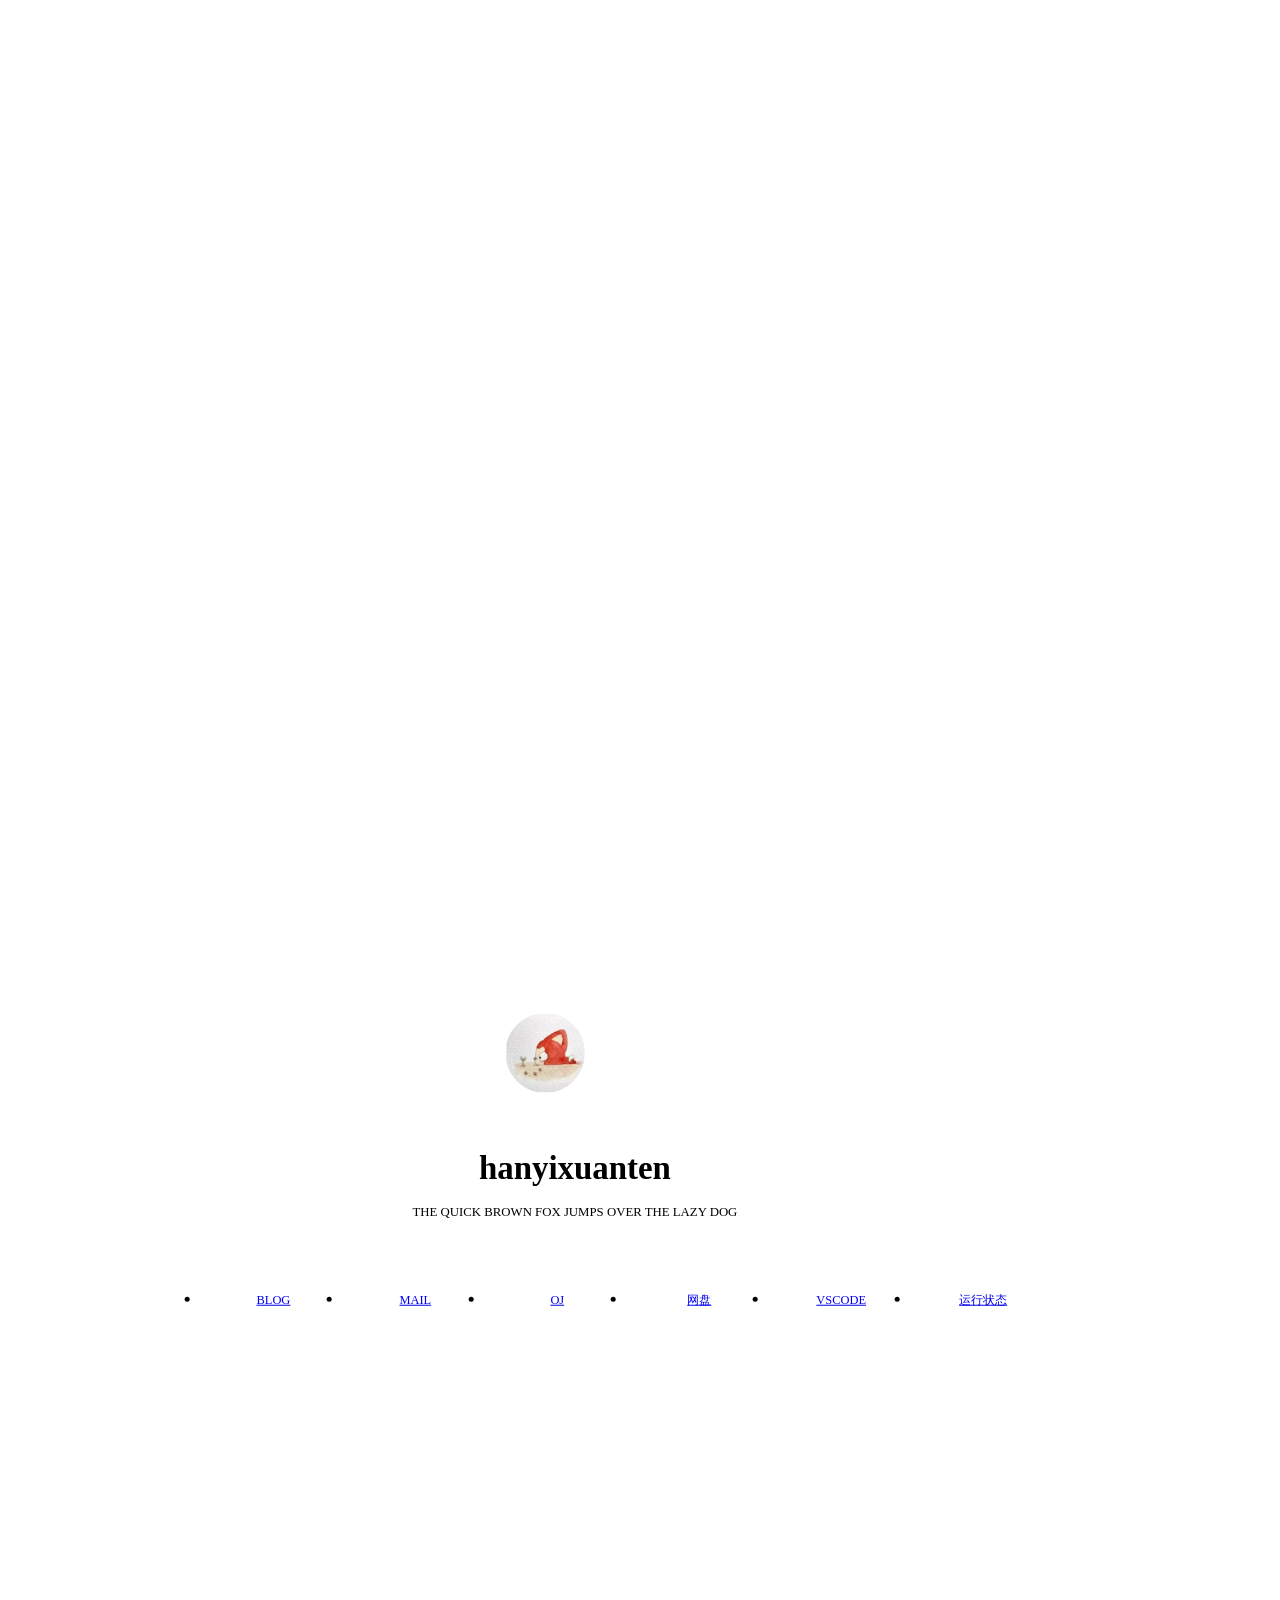
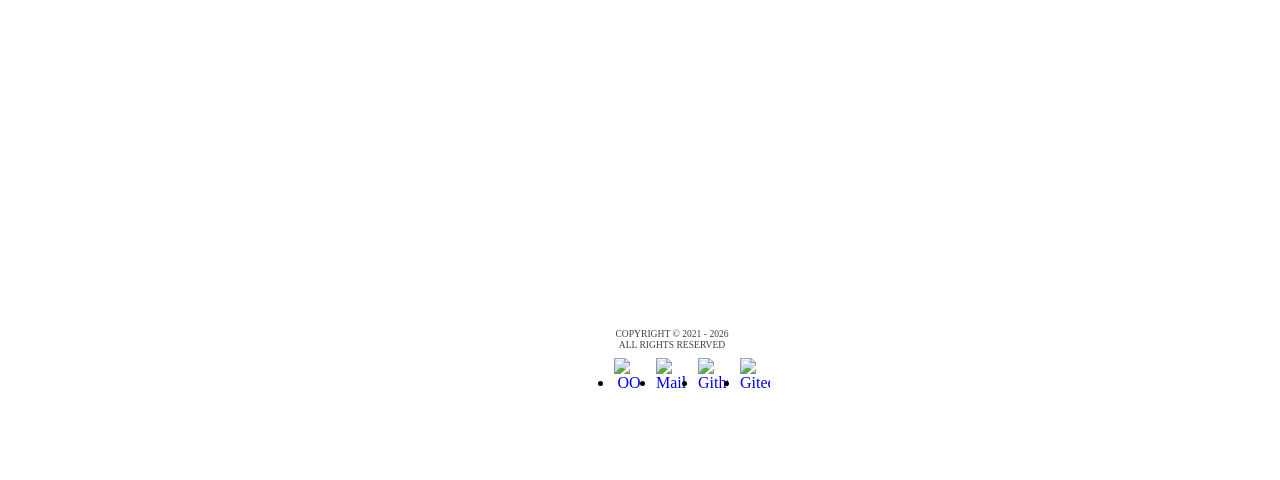
==== index.html @ 20fe2bd5 "add more pages" ====
<!DOCTYPE html>
<html lang="zh-CN">
	<head>
		<meta charset="utf-8" />
		<meta http-equiv="content-language" content="zh-cn" />
		<meta
			name="description"
			content="VbLg |关键词：VbLg, hanyixuanten"
		/>
		<meta
			name="viewport"
			content="width=device-width, initial-scale=1, user-scalable=no"
		/>
		<title>VbLg</title>
		<link rel="icon" href="images/branding/favicon.ico" />
		<link rel="stylesheet" href="styles/base.css" />
		<link rel="stylesheet" href="styles/pages/home.css" />
		<noscript>
			<link rel="stylesheet" href="styles/utilities/noscript.css" />
		</noscript>
	</head>
	<body class="is-preload is-intro">
		<canvas id="sakura" class="sakura-canvas" aria-hidden="true"></canvas>

		<div class="page-shell">
			<header class="hero" aria-labelledby="site-title">
				<div class="hero__section hero__avatar-section">
					<div class="hero__avatar-frame">
						<img
							src="images/branding/avatar.png"
							alt="个人引导页头像"
							title="个人引导页"
							class="hero__avatar"
							width="88"
							height="88"
							decoding="async"
						/>
					</div>
				</div>

				<div class="hero__section hero__content">
					<div class="hero__content-inner">
						<h1 id="site-title" class="hero__title">hanyixuanten</h1>
						<p class="hero__tagline">The&nbsp;quick&nbsp;brown&nbsp;fox&nbsp;jumps&nbsp;over&nbsp;the&nbsp;lazy&nbsp;dog</p>
					</div>
				</div>

				<nav class="hero__section hero__nav" aria-label="站点导航">
					<ul class="nav-list">
						<li class="nav-list__item">
							<a
								class="nav-list__link"
								target="_blank"
								rel="noopener noreferrer"
								href="https://blog.vblg.top"
								>Blog</a
							>
						</li>
						<li class="nav-list__item">
							<a
								class="nav-list__link"
								target="_blank"
								rel="noopener noreferrer"
								href="https://mail.vblg.top"
								>Mail</a
							>
						</li>
						<li class="nav-list__item">
							<a
								class="nav-list__link"
								target="_blank"
								rel="noopener noreferrer"
								href="https://oj.vblg.top"
								>OJ</a
							>
						</li>
						<li class="nav-list__item">
							<a
								class="nav-list__link"
								target="_blank"
								rel="noopener noreferrer"
								href="https://disk.vblg.top"
								>网盘</a
							>
						</li>
						<!-- <li class="nav-list__item">
							<a
								class="nav-list__link"
								target="_blank"
								rel="noopener noreferrer"
								href="https://git.vblg.top"
								>Git</a
							>
						</li> -->
						<li class="nav-list__item">
							<a
								class="nav-list__link"
								target="_blank"
								rel="noopener noreferrer"
								href="https://code.vblg.top"
								>VScode</a
							>
						</li>
						<li class="nav-list__item">
							<a
								class="nav-list__link"
								target="_blank"
								rel="noopener noreferrer"
								href="https://status.vblg.top"
								>运行状态</a
							>
						</li>
					</ul>
				</nav>
			</header>

			<main class="page-content" id="content">
				<!-- TODO: 这里的文案与卡片都是占位内容，按需替换即可。 -->
				<!-- 每个带 data-page 的 section 独占一屏，滚动时会停靠到它的顶部；想加新页面就再加一个同结构的 section。 -->
				<section class="content-section" aria-labelledby="about-title" data-page>
					<h2 class="content-section__title" id="about-title">关于</h2>
					<p class="content-section__text">
						欢迎来到 VbLg。这里是我自己维护的一小块地方：博客、邮箱、判题、网盘、Git、云端编辑器和运行状态都跑在自己的服务器上，
						上面的入口可以直接过去。
					</p>
					<p class="content-section__text">
						喜欢折腾系统与网络，也写一点前端。如果站点出了什么问题，欢迎从下面的联系方式找我。
					</p>

					<ul class="link-grid">
						<li class="link-grid__item">
							<a
								class="link-grid__link"
								target="_blank"
								rel="noopener noreferrer"
								href="https://blog.vblg.top"
							>
								<span class="link-grid__name">Blog</span>
								<span class="link-grid__desc">技术笔记与随笔</span>
							</a>
						</li>
						<li class="link-grid__item">
							<a
								class="link-grid__link"
								target="_blank"
								rel="noopener noreferrer"
								href="https://mail.vblg.top"
							>
								<span class="link-grid__name">Mail</span>
								<span class="link-grid__desc">自有域名邮箱</span>
							</a>
						</li>
						<li class="link-grid__item">
							<a
								class="link-grid__link"
								target="_blank"
								rel="noopener noreferrer"
								href="https://oj.vblg.top"
							>
								<span class="link-grid__name">OJ</span>
								<span class="link-grid__desc">在线判题系统</span>
							</a>
						</li>
						<li class="link-grid__item">
							<a
								class="link-grid__link"
								target="_blank"
								rel="noopener noreferrer"
								href="https://disk.vblg.top"
							>
								<span class="link-grid__name">网盘</span>
								<span class="link-grid__desc">私有文件存储</span>
							</a>
						</li>
						<!-- <li class="link-grid__item">
							<a
								class="link-grid__link"
								target="_blank"
								rel="noopener noreferrer"
								href="https://git.vblg.top"
							>
								<span class="link-grid__name">Git</span>
								<span class="link-grid__desc">代码仓库</span>
							</a>
						</li> -->
						<li class="link-grid__item">
							<a
								class="link-grid__link"
								target="_blank"
								rel="noopener noreferrer"
								href="https://code.vblg.top"
							>
								<span class="link-grid__name">VScode</span>
								<span class="link-grid__desc">Vscode-server</span>
							</a>
						</li>
						<li class="link-grid__item">
							<a
								class="link-grid__link"
								target="_blank"
								rel="noopener noreferrer"
								href="https://status.vblg.top"
							>
								<span class="link-grid__name">运行状态</span>
								<span class="link-grid__desc">服务可用性监控</span>
							</a>
						</li>
					</ul>
				</section>

				<section class="content-section" aria-labelledby="contact-title" data-page>
					<h2 class="content-section__title" id="contact-title">联系</h2>
					<p class="content-section__text">
						<!-- TODO: 占位文案，按需替换。 -->
						想交流或者反馈问题，可以通过页脚的社交链接找到我；邮件通常回复得最快。
					</p>
				</section>

				<section class="content-section" aria-labelledby="projects-title" data-page>
					<h2 class="content-section__title" id="projects-title">项目</h2>
					<ul class="link-grid">
						<li class="link-grid__item">
							<a
								class="link-grid__link"
								target="_blank"
								rel="noopener noreferrer"
								href="https://github.com/hanyixuanten"
							>
								<span class="link-grid__name">HomePage</span>
								<span class="link-grid__desc">本站源码</span>
							</a>
						</li>
						<!-- TODO: 占位卡片，按需增删。 -->
					</ul>
				</section>
			</main>

			<footer class="site-footer">
				<p class="site-footer__text">
					Copyright&nbsp;&copy;&nbsp;2021 -
					<span data-current-year>2026</span><br />
					All&nbsp;Rights&nbsp;Reserved
				</p>

				<ul class="site-footer__social-list" aria-label="联系方式">
					<li class="site-footer__social-item">
						<a
							class="site-footer__social-link"
							target="_blank"
							rel="noopener noreferrer"
							href="http://wpa.qq.com/msgrd?v=3&amp;uin=1823773407&amp;site=qq&amp;menu=yes"
							aria-label="QQ"
						>
							<img
								src="images/social/qq.svg"
								alt="QQ"
								width="30"
								height="30"
								decoding="async"
							/>
						</a>
					</li>
					<li class="site-footer__social-item">
						<a
							class="site-footer__social-link"
							target="_blank"
							rel="noopener noreferrer"
							href="mailto:admin@vblg.top"
							aria-label="Mail"
						>
							<img
								src="images/social/mail.svg"
								alt="Mail"
								width="30"
								height="30"
								decoding="async"
							/>
						</a>
					</li>
					<li class="site-footer__social-item">
						<a
							class="site-footer__social-link"
							target="_blank"
							rel="noopener noreferrer"
							href="https://github.com/hanyixuanten"
							aria-label="Github"
						>
							<img
								src="images/social/github.svg"
								alt="Github"
								width="30"
								height="30"
								decoding="async"
							/>
						</a>
					</li>
					<li class="site-footer__social-item">
						<a
							class="site-footer__social-link"
							target="_blank"
							rel="noopener noreferrer"
							href="https://gitee.com/hanyixuanten"
							aria-label="Gitee"
						>
							<img
								src="images/social/gitee.svg"
								alt="Gitee"
								width="30"
								height="30"
								decoding="async"
							/>
						</a>
					</li>
				</ul>
			</footer>
		</div>

		<script src="scripts/effects/sakura/config.js"></script>
		<script src="scripts/effects/sakura/math.js"></script>
		<script src="scripts/effects/sakura/shaders.js"></script>
		<script src="scripts/effects/sakura/gl-utils.js"></script>
		<script src="scripts/effects/sakura/renderer.js"></script>
		<script src="scripts/app/bootstrap.js"></script>
		<script src="scripts/app/hero-fold.js"></script>
		<script src="scripts/app/page-snap.js"></script>
	</body>
</html>
---- styles/pages/home.css ----
/*
首页布局样式。
只负责首屏结构、滚动折叠（--fold）、内容区与响应式布局。

--fold 由 scripts/app/hero-fold.js 写入：
0 表示展开的首屏，1 表示折叠后固定在顶部的透明页眉。
所有折叠相关的数值都用 calc() 表达，因此滚动时就地插值，不需要额外的过渡。
*/

:root {
	--avatar-folded-size: 2.25rem;
	--avatar-size: 5.5rem;
	--content-padding-block: 3rem;
	--content-padding-inline: 2rem;
	--fold: 0;
	--fold-gap: 0.75rem;
	--fold-inset: 0.5rem;
	--fold-scrim: 0; /* 内容滑到页眉下方后才淡入的背景遮罩，由脚本写入 */
	--header-height: 7rem; /* 占位值，hero-fold.js 会写入实测高度 */
	--nav-link-folded-font: 0.65rem;
	--nav-link-folded-height: 2rem;
	--title-folded-size: 1rem;
	--title-size: 2.25rem;
}

.sakura-canvas {
	display: block;
	height: 100vh;
	inset: 0;
	pointer-events: none;
	position: fixed;
	width: 100vw;
	z-index: 2;
}

/*
内容区与页脚。
顶部留出一整屏，因为 .hero 是 fixed 定位、不占文档流，
折叠完成后内容正好在页眉下方接上（见 hero-fold.js 的滚动区间计算）。
*/
.page-shell {
	align-items: center;
	display: flex;
	flex-direction: column;
	min-height: 100vh;
	padding: 100vh 2rem 4rem;
	position: relative;
	width: 100%;
	z-index: 3;
}

/*
一页一顿由 CSS scroll-snap 完成（根滚动容器）：
- proximity 而非 mandatory，避免折叠过渡区间被强制吸附卡住；
- 各 data-page section 上另有 snap-align: start / snap-stop: always。
折叠过渡期间（--fold 在 0 和 1 之间）由 page-snap.js 临时关掉，动画结束后再恢复。
*/
html {
	scroll-snap-type: y proximity;
}

html.is-snap-off {
	scroll-snap-type: none;
}

/*
首屏。
展开时占满一屏并垂直居中；折叠时高度收缩到 --header-height（实测值），
于是同一套 flex 布局会自然收敛到顶部，成为透明页眉。
注意：不要给 height/margin 之类加过渡，否则会拖慢滚动跟随。
*/
.hero {
	align-items: center;
	display: flex;
	flex-direction: column;
	height: calc(100vh + (var(--header-height) - 100vh) * var(--fold));
	justify-content: center;
	left: 0;
	max-width: 100%;
	pointer-events: none;
	position: fixed;
	text-align: center;
	top: 0;
	transition: filter var(--duration-section) ease-in-out;
	width: 100%;
	z-index: 4;
}

/*
透明页眉滚动到内容上方时补一层很浅的渐隐，避免两层文字完全叠在一起。
--fold-scrim 只在内容真的滑到页眉下面时才大于 0。
*/
.hero::before {
	background: linear-gradient(
		to bottom,
		color-mix(in srgb, var(--color-background) 65%, transparent) 0%,
		color-mix(in srgb, var(--color-background) 35%, transparent) 60%,
		transparent 100%
	);
	content: "";
	height: calc(var(--header-height) * 1.3);
	left: 0;
	opacity: var(--fold-scrim, 0);
	pointer-events: none;
	position: absolute;
	right: 0;
	top: 0;
	z-index: -1;
}

.hero__section {
	margin-top: calc(var(--space-section) * (1 - var(--fold)));
	pointer-events: auto;
	position: relative;
	transition: opacity var(--duration-section) ease-in-out;
}

.hero__section::before {
	background: var(--color-border);
	content: "";
	display: block;
	height: calc((var(--space-section) + 1px) * (1 - var(--fold)));
	left: calc(50% - 1px);
	opacity: calc(1 - var(--fold));
	position: absolute;
	top: calc(var(--space-section) * var(--fold) - var(--space-section) - 1px);
	width: 1px;
}

.hero__section:first-child {
	margin-top: 0;
}

.hero__section:first-child::before {
	display: none;
}

/*
折叠态的横向排布。
--fold-x-* / --fold-y-* 是 hero-fold.js 实测出的「折叠完成后需要平移多少像素」，
乘上 --fold 后就能跟着滚动进度插值，从而让三块内容并成一行。
*/
.hero__avatar-section {
	transform: translate3d(calc(var(--fold-x-avatar, 0px) * var(--fold)), 0, 0);
}

.hero__avatar-frame {
	border: solid calc(2px - 1px * var(--fold)) var(--color-border);
	border-radius: 100%;
	height: calc(var(--avatar-size) + (var(--avatar-folded-size) - var(--avatar-size)) * var(--fold));
	overflow: hidden;
	width: calc(var(--avatar-size) + (var(--avatar-folded-size) - var(--avatar-size)) * var(--fold));
}

.hero__avatar {
	height: 100%;
	object-fit: cover;
	width: 100%;
}

.hero__content {
	border-bottom: solid 1px var(--color-border);
	border-top: solid 1px var(--color-border);
	border-color: color-mix(in srgb, var(--color-border) calc((1 - var(--fold)) * 100%), transparent);
	max-width: 100%;
	/* 折叠后这块只剩标题，但盒子仍可能比标题宽，别让它挡住导航的点击 */
	pointer-events: none;
	transform: translate3d(
			calc(var(--fold-x-content, 0px) * var(--fold)),
			calc(var(--fold-y-content, 0px) * var(--fold)),
			0
		);
}

/* 展开动画就是这里的 max-height/padding/opacity，滚动折叠时按 --fold 反向收回 */
.hero__content-inner {
	max-height: calc(var(--content-keep, 3rem) * var(--fold) + 40rem * (1 - var(--fold)));
	overflow: hidden;
	padding: calc(var(--content-padding-block) * (1 - var(--fold)))
		calc(var(--content-padding-inline) * (1 - var(--fold)));
}

/* 只有加载时的展开动画需要过渡，之后立即交还给 --fold，避免滚动时拖尾 */
body.is-intro .hero__content-inner {
	transition:
		max-height var(--duration-intro) ease,
		padding var(--duration-intro) ease,
		opacity var(--duration-section) ease-in-out;
	transition-delay: 0.25s;
}

.hero__title {
	font-size: calc(var(--title-size) + (var(--title-folded-size) - var(--title-size)) * var(--fold));
	letter-spacing: calc(
		var(--font-letter-spacing-title) + (0.15rem - var(--font-letter-spacing-title)) * var(--fold)
	);
	margin-bottom: calc(0.5rem * (1 - var(--fold)));
}

.hero__tagline {
	font-size: 0.8rem;
	letter-spacing: var(--font-letter-spacing);
	line-height: 2;
	margin-bottom: 0;
	opacity: clamp(0, calc((0.45 - var(--fold)) / 0.45), 1);
	text-transform: uppercase;
}

.hero__nav {
	transform: translate3d(
			calc(var(--fold-x-nav, 0px) * var(--fold)),
			calc(var(--fold-y-nav, 0px) * var(--fold)),
			0
		);
}

.nav-list {
	border: solid 1px var(--color-border);
	border-radius: var(--radius-base);
	display: flex;
	margin-bottom: 0;
	max-width: 100%;
	padding-left: 0;
}

.nav-list__item {
	border-left: solid 1px var(--color-border);
	padding-left: 0;
}

.nav-list__item:first-child {
	border-left: 0;
}

.nav-list__link {
	border: 0;
	display: block;
	font-size: calc(0.8rem + (var(--nav-link-folded-font) - 0.8rem) * var(--fold));
	height: calc(2.75rem + (var(--nav-link-folded-height) - 2.75rem) * var(--fold));
	letter-spacing: var(--font-letter-spacing);
	line-height: calc(2.75rem + (var(--nav-link-folded-height) - 2.75rem) * var(--fold));
	min-width: calc(7.5rem * (1 - var(--fold)));
	padding: 0 calc(1.25rem * (1 - var(--fold)) + 0.7rem * var(--fold)) 0
		calc(1.45rem * (1 - var(--fold)) + 0.9rem * var(--fold));
	text-transform: uppercase;
}

.nav-list__link:hover {
	background-color: var(--color-border-hover);
}

.nav-list__link:active {
	background-color: var(--color-border-active);
}

/* 内容区：折叠过程中先淡出/下沉，等页眉收好后再升上来 */
.page-content {
	max-width: 44rem;
	opacity: clamp(0, calc((var(--fold) - 0.4) / 0.6), 1);
	transform: translateY(calc(2rem * (1 - var(--fold))));
	width: 100%;
}

.content-section {
	padding: 2.5rem 0;
}

/*
分页 section：每个 data-page 独占一屏，滚动停靠交给 CSS scroll-snap（见 page-shell）。
用 min-height 而不是 height，内容超出视口时仍然可以正常往下排。
*/
.content-section[data-page] {
	display: flex;
	flex-direction: column;
	justify-content: center;
	min-height: calc(100vh - var(--header-height));
	scroll-snap-align: start;
	scroll-snap-stop: always;
}

.content-section:first-child {
	border-top: 0;
	padding-top: 0;
}

.content-section__title {
	font-size: 0.8rem;
	letter-spacing: var(--font-letter-spacing);
	margin-bottom: 1rem;
}

.content-section__text {
	font-size: 0.9rem;
	line-height: 2;
	margin-bottom: 1rem;
	opacity: 0.85;
}

.content-section__text:last-child {
	margin-bottom: 0;
}

.link-grid {
	display: grid;
	gap: 0.75rem;
	grid-template-columns: repeat(auto-fit, minmax(10rem, 1fr));
}

.link-grid__link {
	border: solid 1px var(--color-border);
	border-radius: var(--radius-base);
	display: block;
	padding: 0.9rem 1rem;
	text-align: left;
}

.link-grid__link:hover {
	background-color: var(--color-border-hover);
}

.link-grid__link:active {
	background-color: var(--color-border-active);
}

.link-grid__name {
	display: block;
	font-size: 0.8rem;
	letter-spacing: var(--font-letter-spacing);
	text-transform: uppercase;
}

.link-grid__desc {
	display: block;
	font-size: 0.7rem;
	letter-spacing: 0.05rem;
	opacity: 0.7;
}

.site-footer {
	margin-top: 4rem;
	max-width: 100%;
	text-align: center;
	transition:
		transform var(--duration-section) ease-in-out,
		filter var(--duration-section) ease-in-out,
		opacity var(--duration-section) ease-in-out;
	width: 100%;
}

.site-footer__text {
	font-size: 0.6rem;
	letter-spacing: var(--font-letter-spacing);
	margin-bottom: 0;
	opacity: 0.75;
	text-transform: uppercase;
}

.site-footer__social-list {
	align-items: center;
	display: inline-flex;
	gap: 0.75rem;
	margin-top: 0.5rem;
}

.site-footer__social-link {
	align-items: center;
	display: inline-flex;
	justify-content: center;
}

.site-footer__social-link img {
	display: block;
	height: 1.875rem;
	width: 1.875rem;
}

/* 测量折叠态几何信息时关闭一切过渡，保证一帧内读到最终值 */
body.is-measuring *,
body.is-measuring *::before,
body.is-measuring *::after {
	animation: none !important;
	transition: none !important;
}

body.is-preload .hero {
	filter: blur(0.125rem);
}

body.is-preload .hero__section {
	opacity: 0;
}

body.is-preload .hero__content-inner {
	max-height: 0;
	opacity: 0;
	padding-bottom: 0;
	padding-top: 0;
}

body.is-preload .site-footer {
	opacity: 0;
}

@media screen and (max-width: 980px) {
	.hero__tagline br {
		display: none;
	}
}

@media screen and (max-width: 736px) {
	:root {
		--avatar-folded-size: 2rem;
		--avatar-size: 4.75rem;
		--content-padding-block: 2.5rem;
		--content-padding-inline: 1rem;
		--fold-gap: 0.6rem;
		--fold-inset: 0.4rem;
		--nav-link-folded-height: 1.75rem;
		--title-folded-size: 0.9rem;
		--title-size: 1.75rem;
	}

	.page-shell {
		padding: 100vh 1rem 2rem;
	}

	.hero__section {
		margin-top: calc(2rem * (1 - var(--fold)));
	}

	.hero__section::before {
		height: calc((2rem + 1px) * (1 - var(--fold)));
		top: calc(2rem * var(--fold) - 2rem - 1px);
	}

	/* 窄屏放不下一整行按钮，折叠后把导航彻底收起（含键盘焦点） */
	.hero__nav {
		max-height: calc(20rem * (1 - var(--fold)));
		opacity: calc(1 - var(--fold));
		overflow: hidden;
	}

	body.is-folded .hero__nav {
		visibility: hidden;
	}

	.hero__tagline {
		line-height: 1.875;
	}
}

@media screen and (max-width: 480px) {
	:root {
		--content-padding-inline: 0;
	}

	.page-shell {
		padding: 100vh 1rem 1.5rem;
	}

	.nav-list {
		flex-direction: column;
		min-width: 10rem;
	}

	.nav-list__item {
		border-left: 0;
		border-top: solid 1px var(--color-border);
	}

	.nav-list__item:first-child {
		border-top: 0;
	}

	.nav-list__link {
		height: 3rem;
		line-height: 3rem;
		min-width: 0;
		width: 100%;
	}
}
---- styles/utilities/noscript.css ----
/*
无脚本兜底样式。
只负责解除预加载态，保证页面在禁用脚本时仍可直接显示。
*/

body.is-preload .hero {
	filter: none;
}

.sakura-canvas {
	display: none;
}

body.is-preload .hero__section {
	opacity: 1;
}

body.is-preload .hero__content-inner {
	max-height: none;
	opacity: 1;
	padding: 3rem 2rem;
}

/* 折叠进度由脚本写入，禁用脚本时要保证内容区照常显示 */
.page-content {
	opacity: 1;
	transform: none;
}

body.is-preload .site-footer {
	opacity: 1;
}
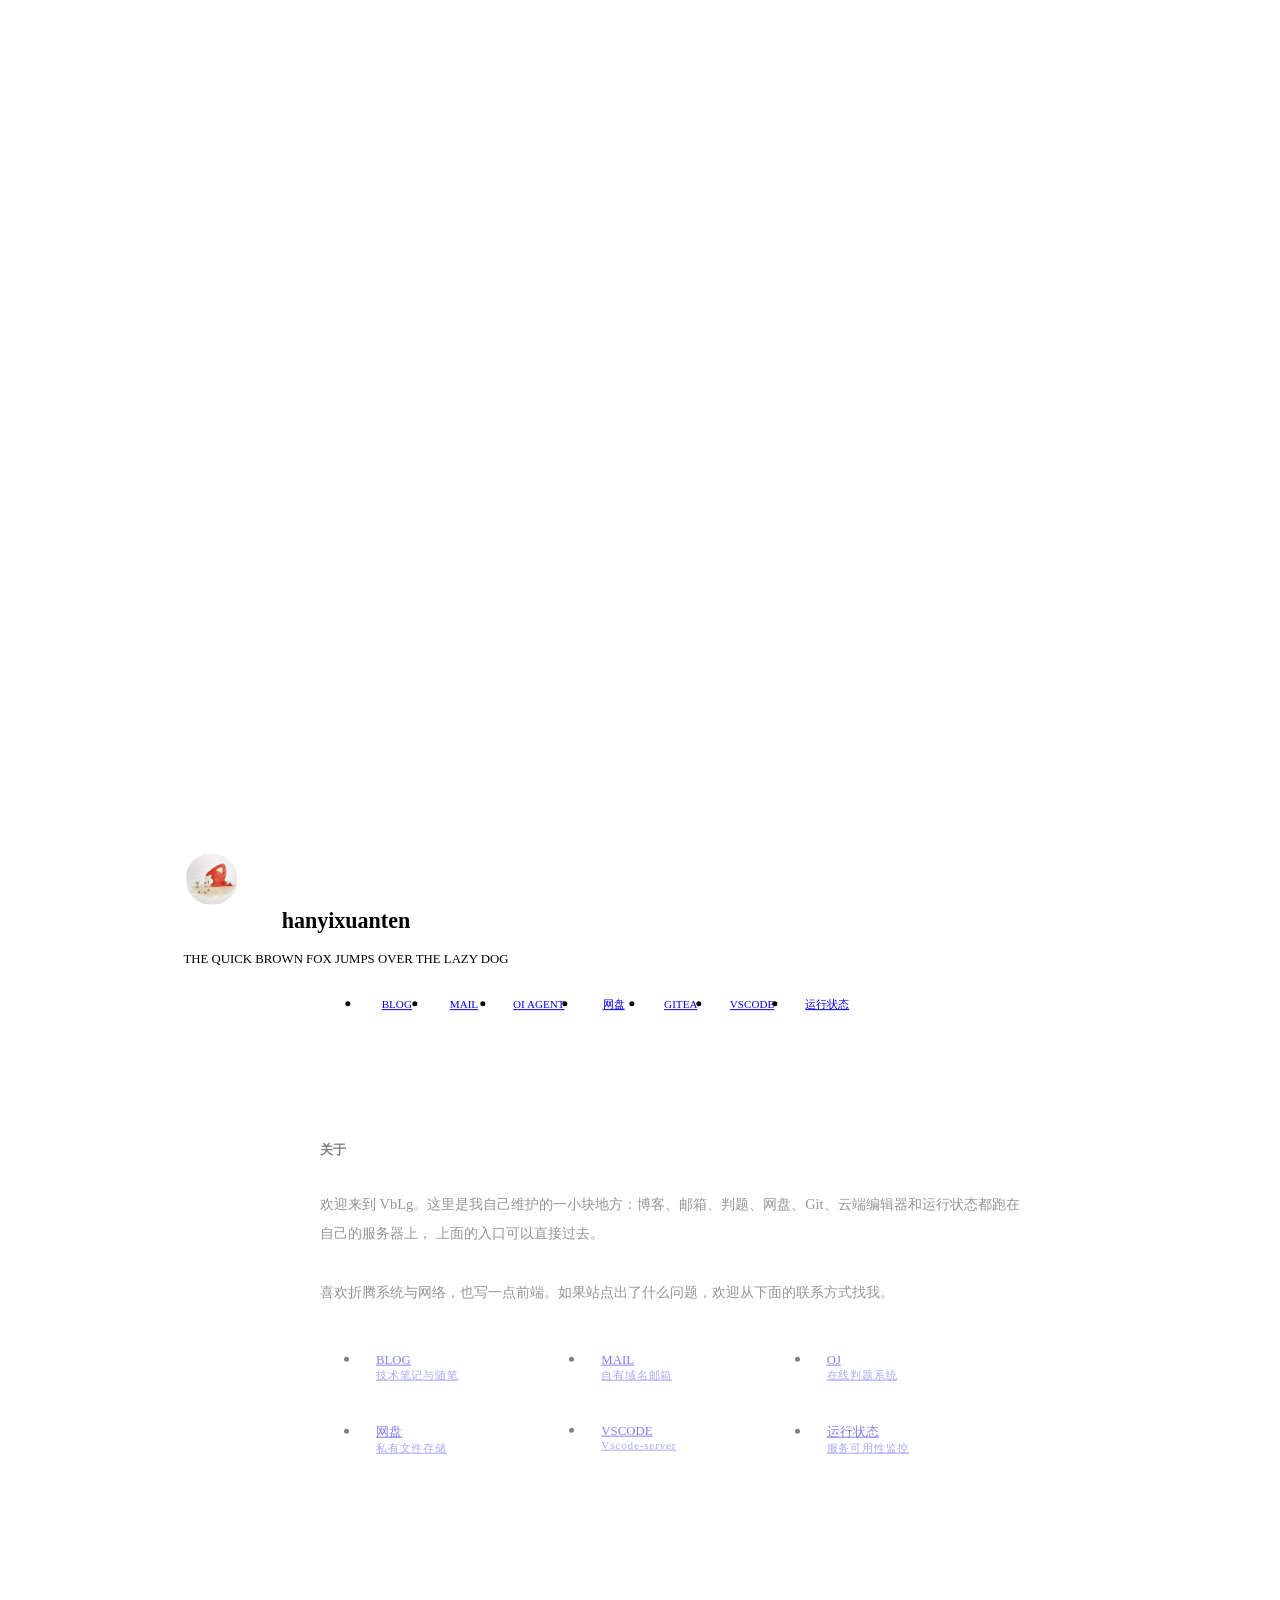
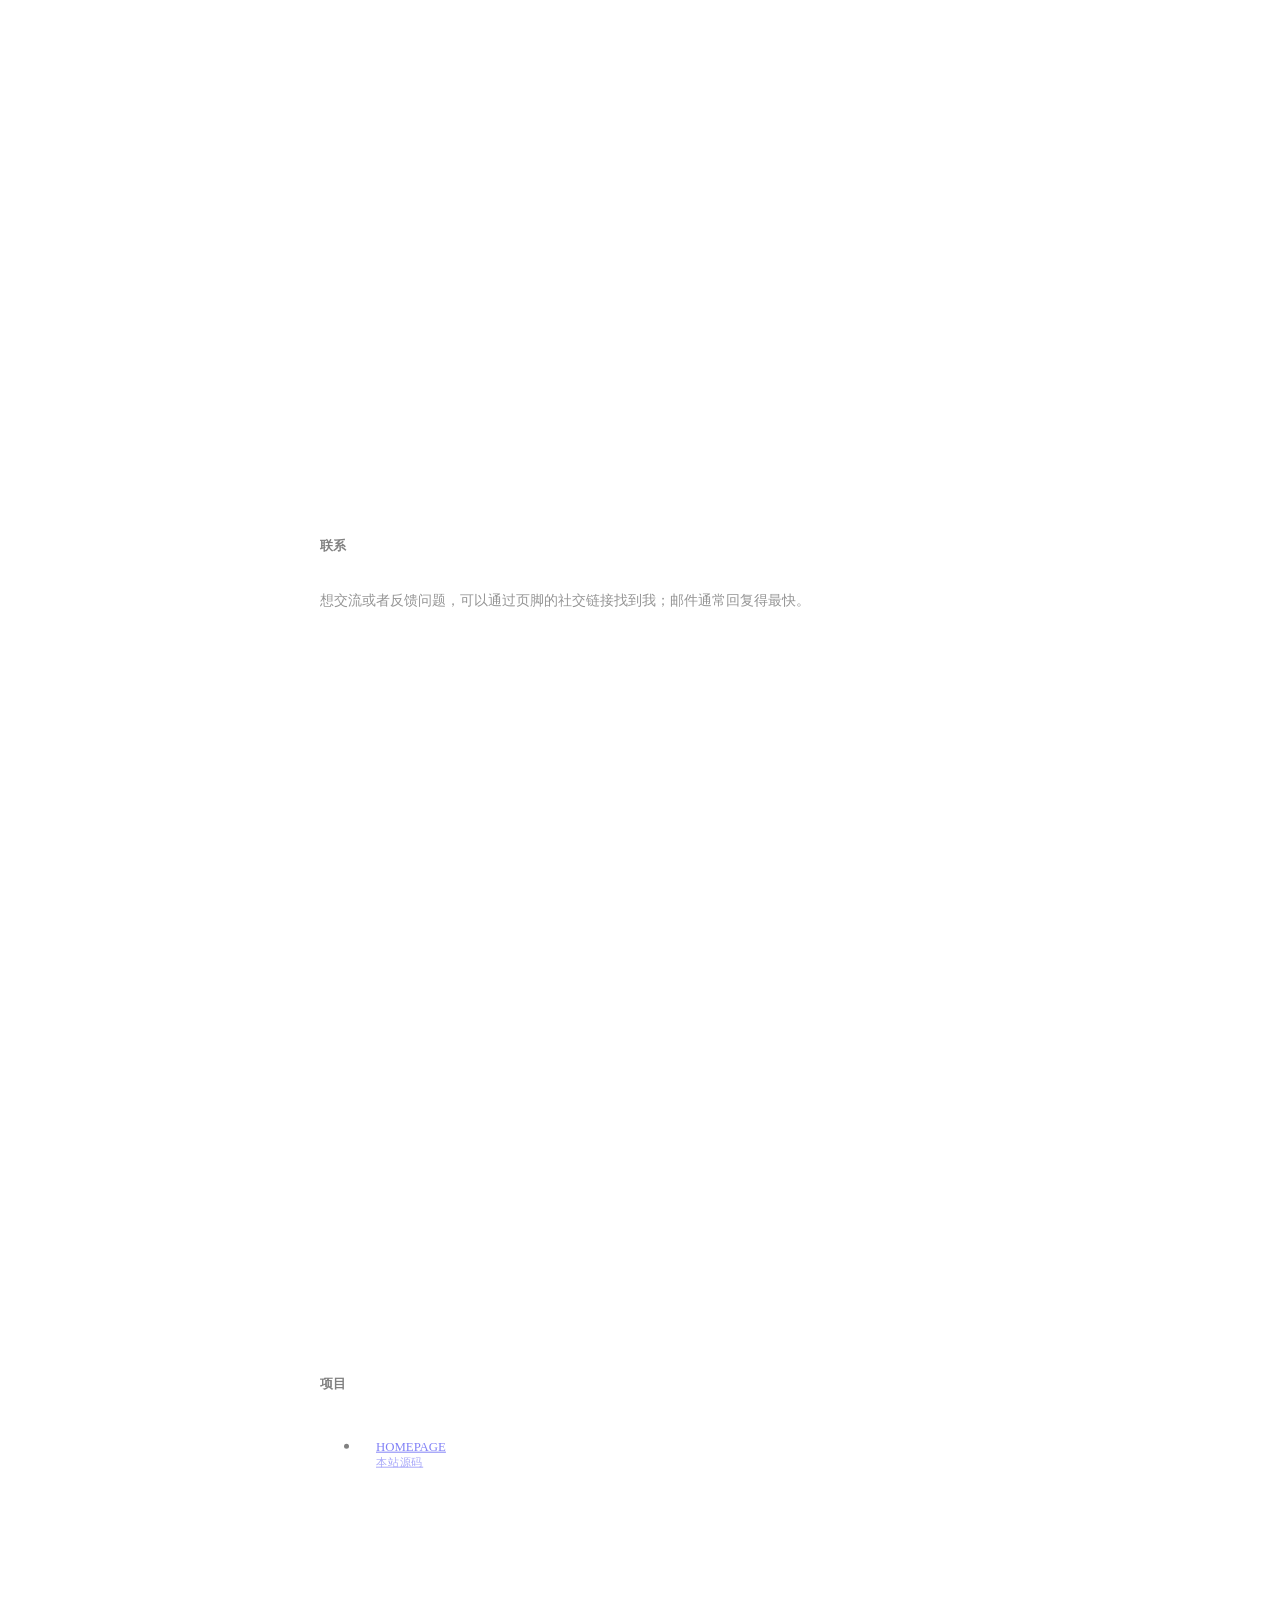
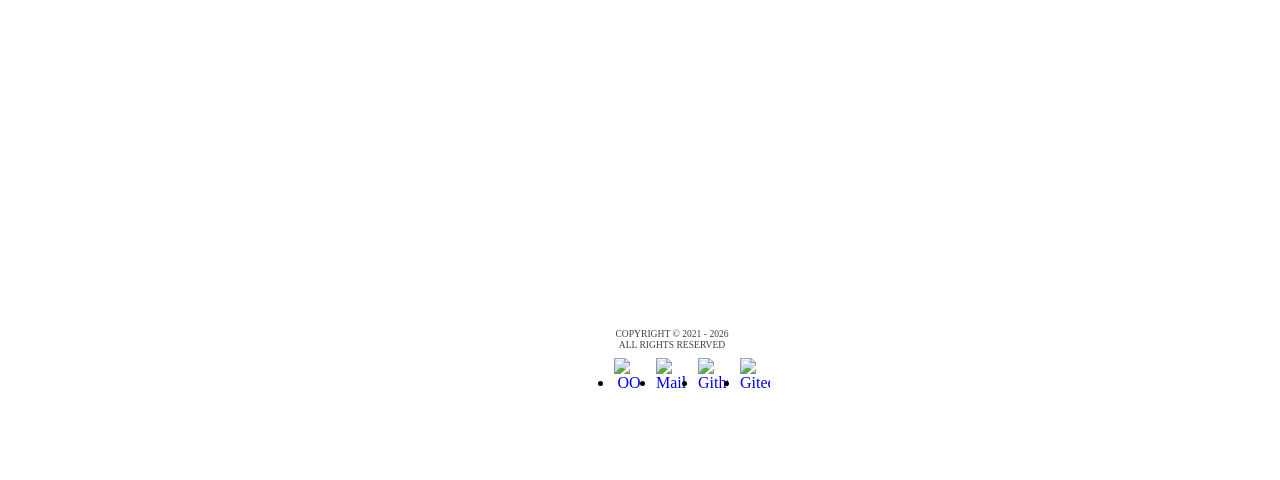
==== commit d2685fbf: "Update links and rename 'Git' to 'Gitea'" ====
--- a/index.html
+++ b/index.html
@@ -70,8 +70,8 @@
 								class="nav-list__link"
 								target="_blank"
 								rel="noopener noreferrer"
-								href="https://oj.vblg.top"
-								>OJ</a
+								href="https://oia.vblg.top"
+								>OI Agent</a
 							>
 						</li>
 						<li class="nav-list__item">
@@ -83,15 +83,15 @@
 								>网盘</a
 							>
 						</li>
-						<!-- <li class="nav-list__item">
+						<li class="nav-list__item">
 							<a
 								class="nav-list__link"
 								target="_blank"
 								rel="noopener noreferrer"
 								href="https://git.vblg.top"
-								>Git</a
-							>
-						</li> -->
+								>Gitea</a
+							>
+						</li>
 						<li class="nav-list__item">
 							<a
 								class="nav-list__link"
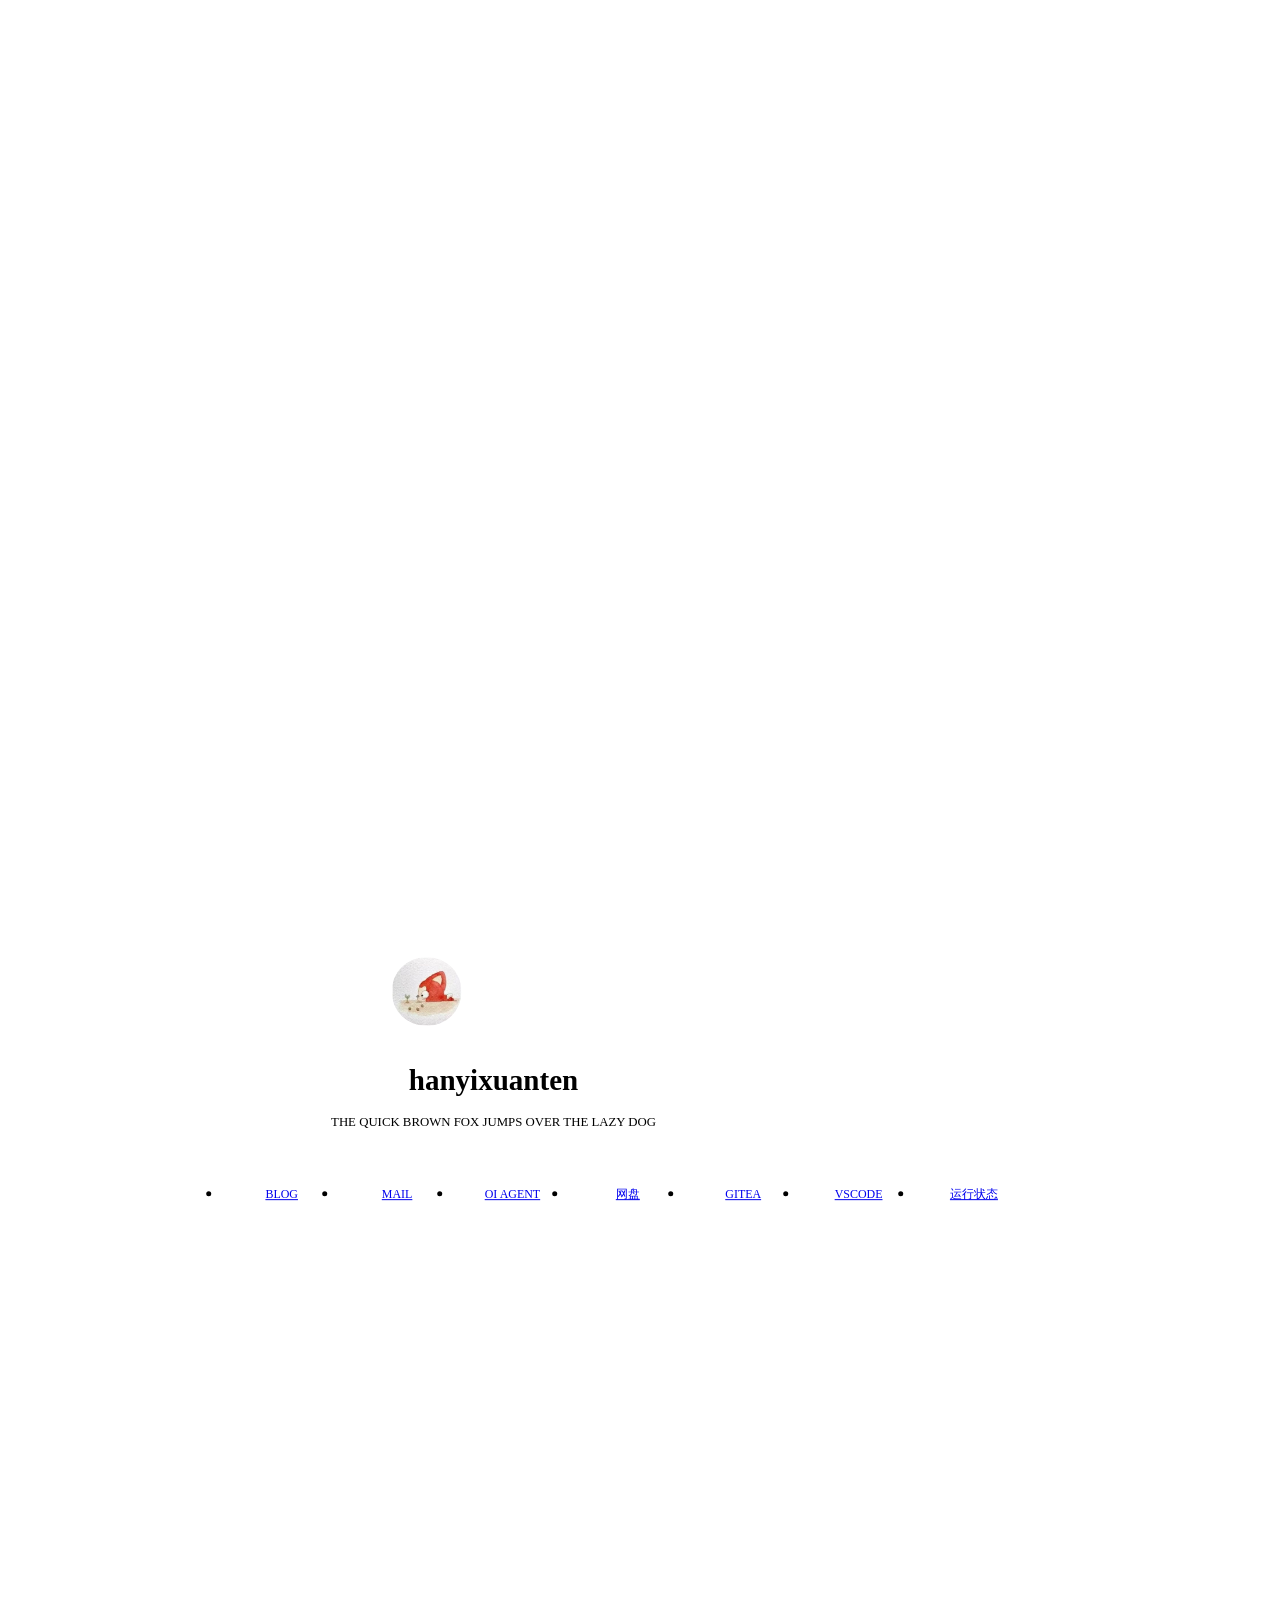
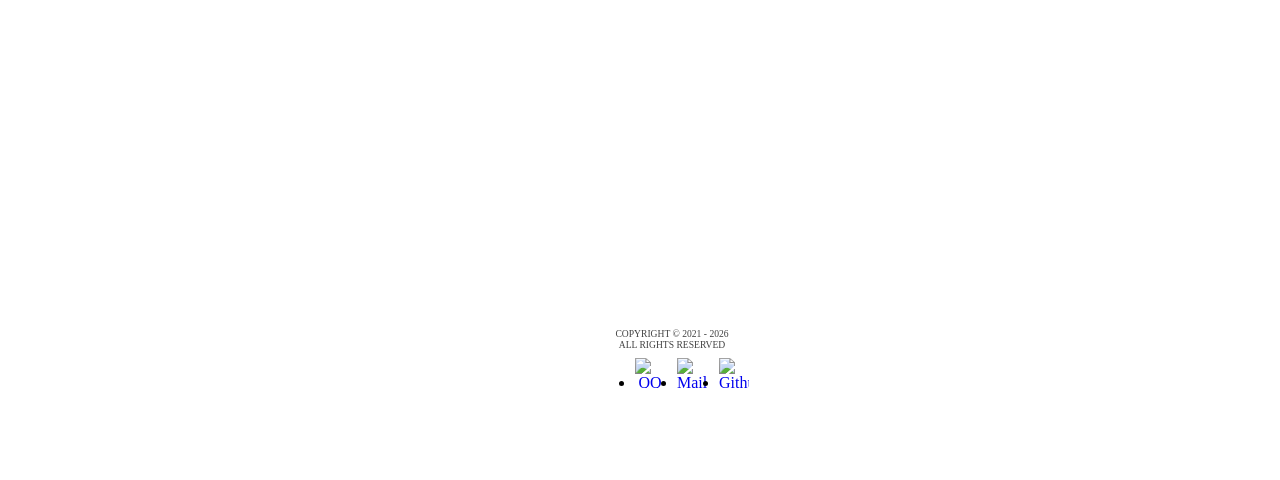
==== commit c46ab6bb: "Update links and descriptions in index.html" ====
--- a/index.html
+++ b/index.html
@@ -157,8 +157,8 @@
 								rel="noopener noreferrer"
 								href="https://oj.vblg.top"
 							>
-								<span class="link-grid__name">OJ</span>
-								<span class="link-grid__desc">在线判题系统</span>
+								<span class="link-grid__name">OI Agent</span>
+								<span class="link-grid__desc">信息学助手</span>
 							</a>
 						</li>
 						<li class="link-grid__item">
@@ -172,17 +172,17 @@
 								<span class="link-grid__desc">私有文件存储</span>
 							</a>
 						</li>
-						<!-- <li class="link-grid__item">
+						<li class="link-grid__item">
 							<a
 								class="link-grid__link"
 								target="_blank"
 								rel="noopener noreferrer"
 								href="https://git.vblg.top"
 							>
-								<span class="link-grid__name">Git</span>
+								<span class="link-grid__name">Gitea</span>
 								<span class="link-grid__desc">代码仓库</span>
 							</a>
-						</li> -->
+						</li>
 						<li class="link-grid__item">
 							<a
 								class="link-grid__link"
@@ -211,7 +211,6 @@
 				<section class="content-section" aria-labelledby="contact-title" data-page>
 					<h2 class="content-section__title" id="contact-title">联系</h2>
 					<p class="content-section__text">
-						<!-- TODO: 占位文案，按需替换。 -->
 						想交流或者反馈问题，可以通过页脚的社交链接找到我；邮件通常回复得最快。
 					</p>
 				</section>
@@ -224,13 +223,12 @@
 								class="link-grid__link"
 								target="_blank"
 								rel="noopener noreferrer"
-								href="https://github.com/hanyixuanten"
+								href="https://github.com/Vb-Lg/Homepage"
 							>
 								<span class="link-grid__name">HomePage</span>
 								<span class="link-grid__desc">本站源码</span>
 							</a>
 						</li>
-						<!-- TODO: 占位卡片，按需增删。 -->
 					</ul>
 				</section>
 			</main>
@@ -248,7 +246,7 @@
 							class="site-footer__social-link"
 							target="_blank"
 							rel="noopener noreferrer"
-							href="http://wpa.qq.com/msgrd?v=3&amp;uin=1823773407&amp;site=qq&amp;menu=yes"
+							href="tencent://AddContact/?fromId=45&fromSubId=1&subcmd=all&uin=1823773407&website=vblg.top"
 							aria-label="QQ"
 						>
 							<img
@@ -294,23 +292,6 @@
 							/>
 						</a>
 					</li>
-					<li class="site-footer__social-item">
-						<a
-							class="site-footer__social-link"
-							target="_blank"
-							rel="noopener noreferrer"
-							href="https://gitee.com/hanyixuanten"
-							aria-label="Gitee"
-						>
-							<img
-								src="images/social/gitee.svg"
-								alt="Gitee"
-								width="30"
-								height="30"
-								decoding="async"
-							/>
-						</a>
-					</li>
 				</ul>
 			</footer>
 		</div>
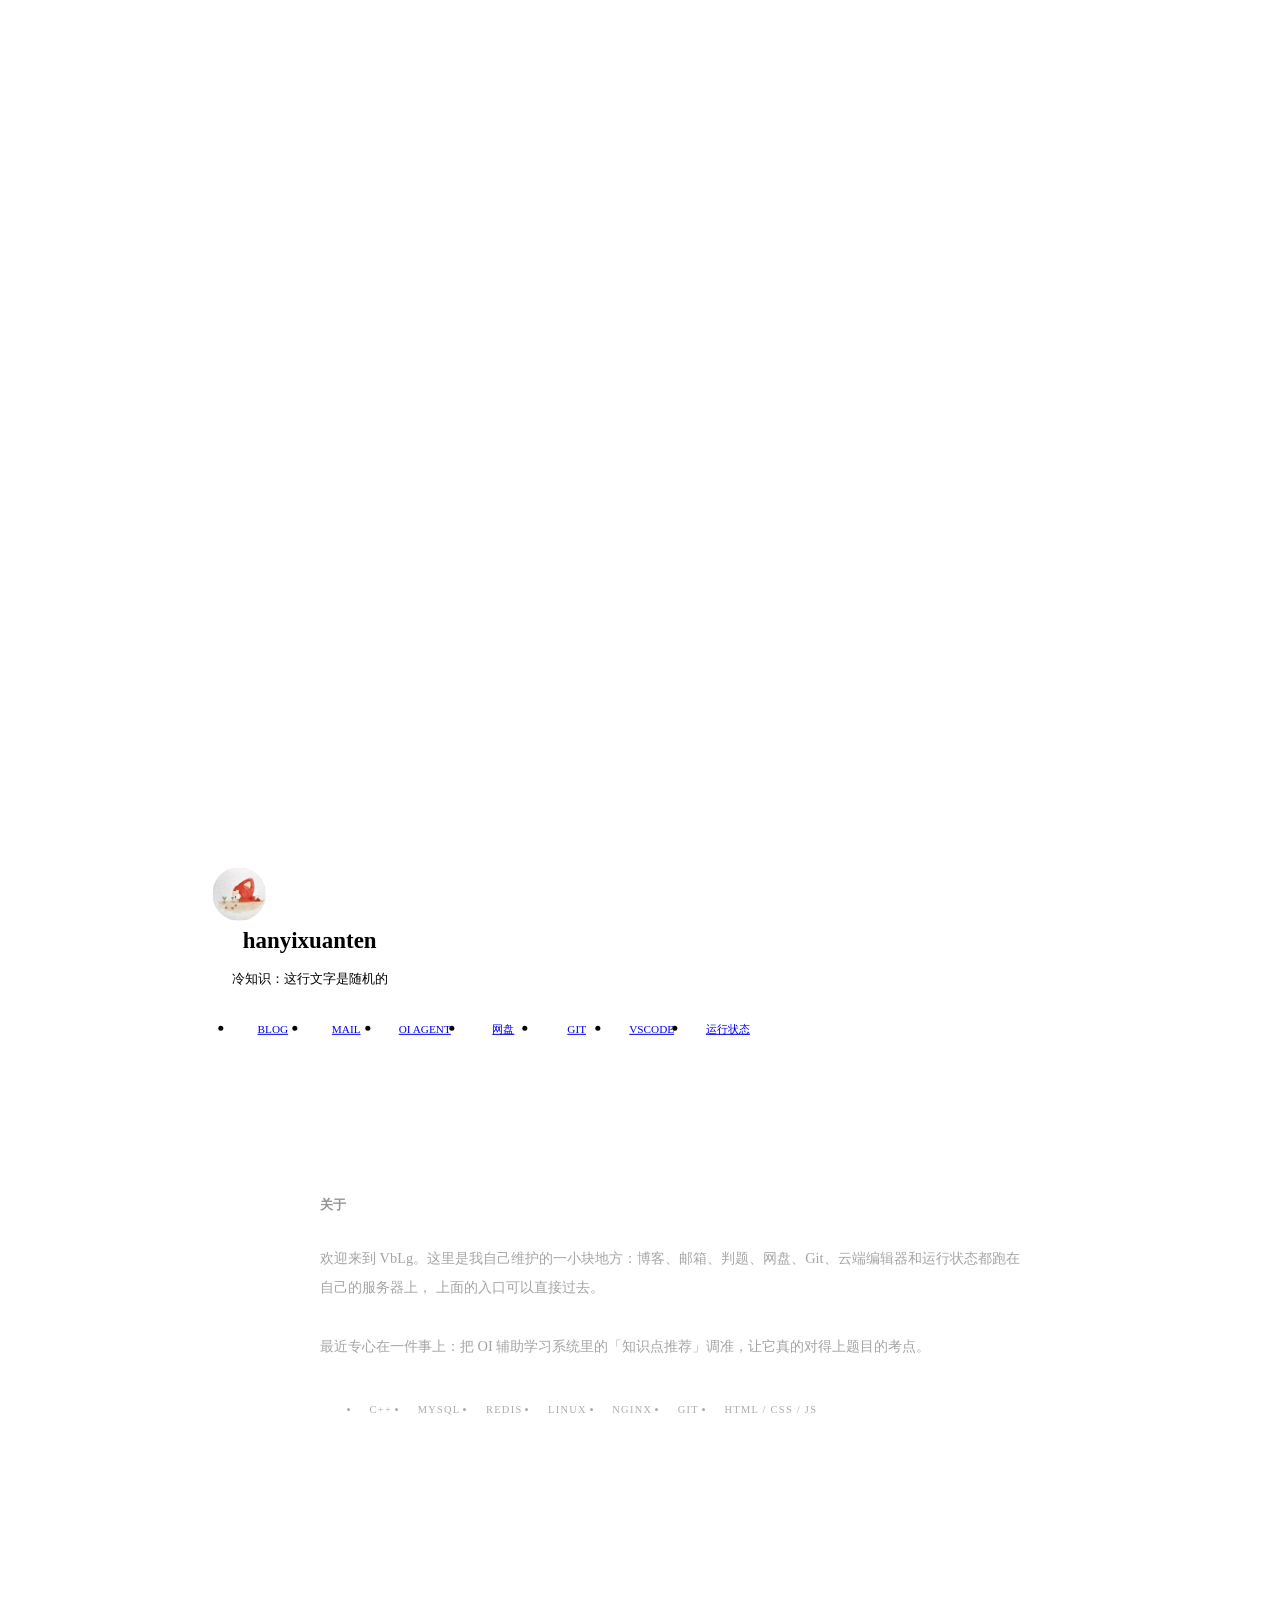
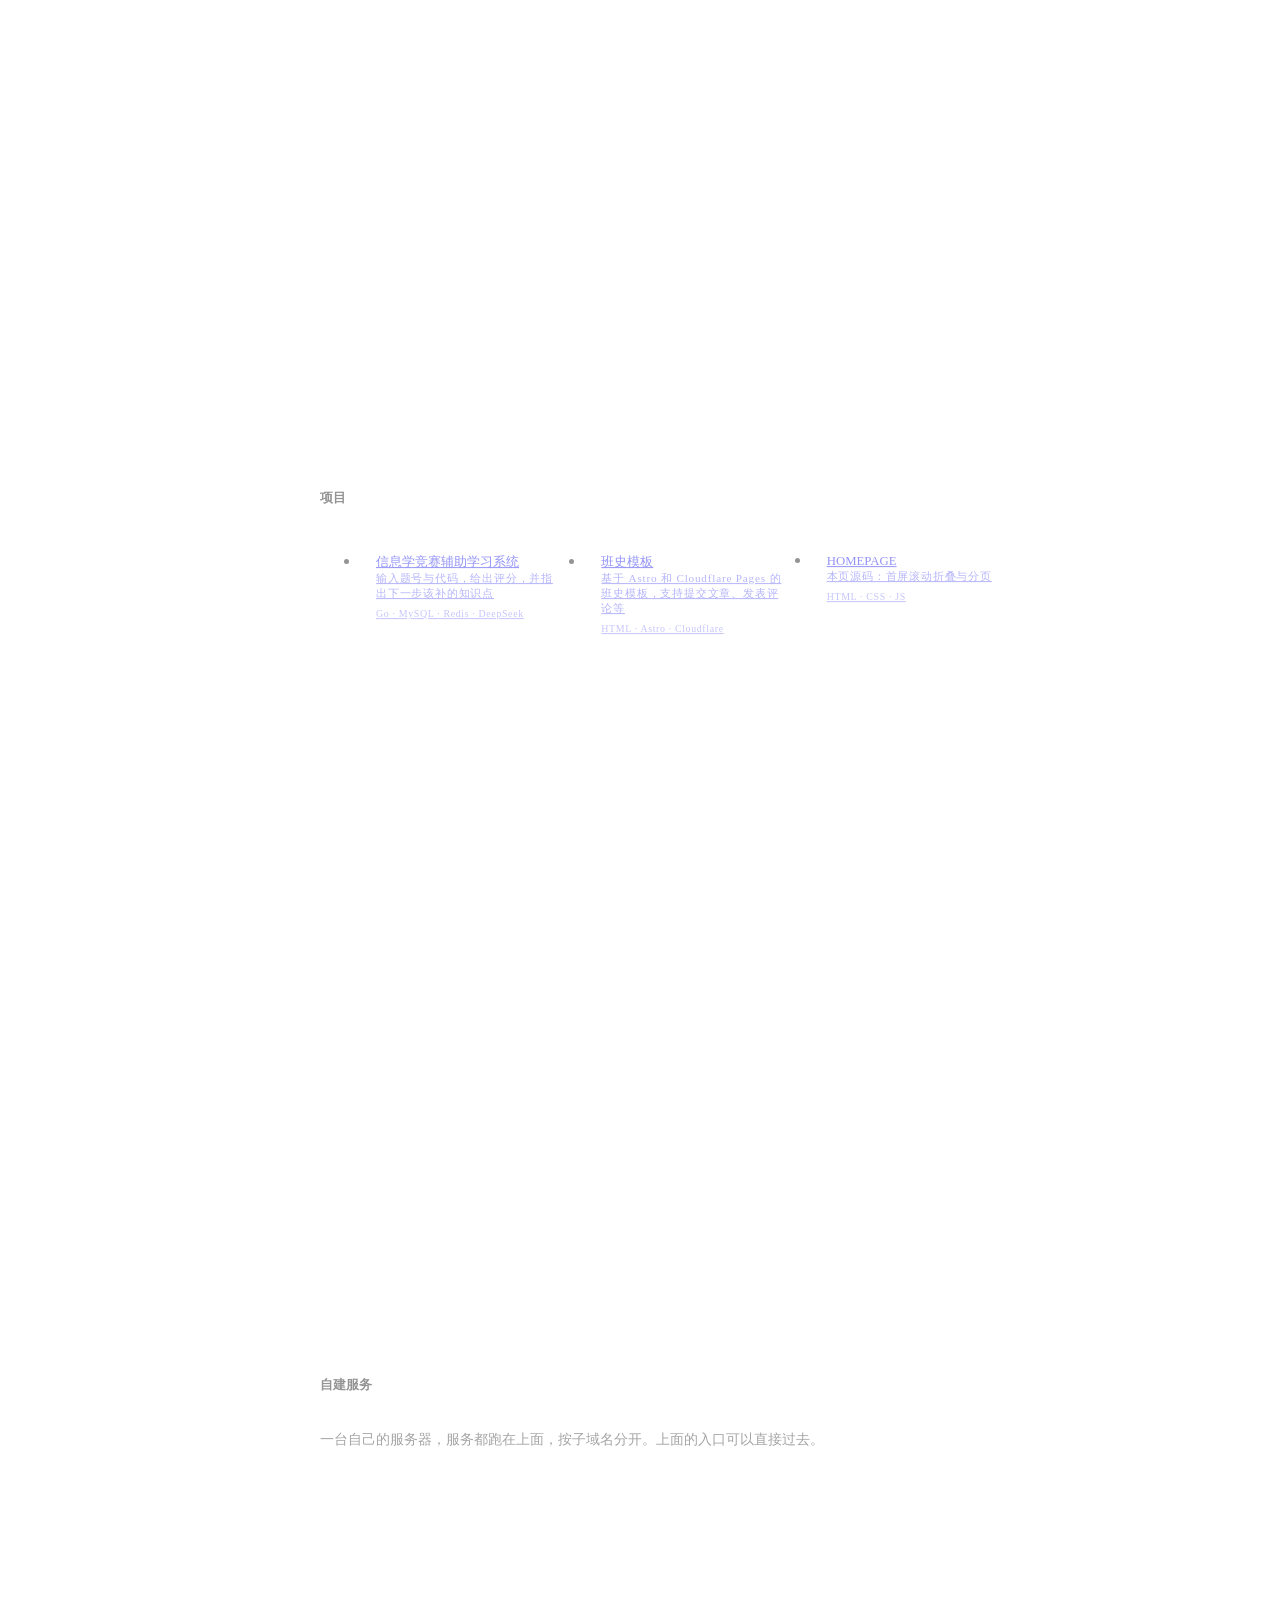
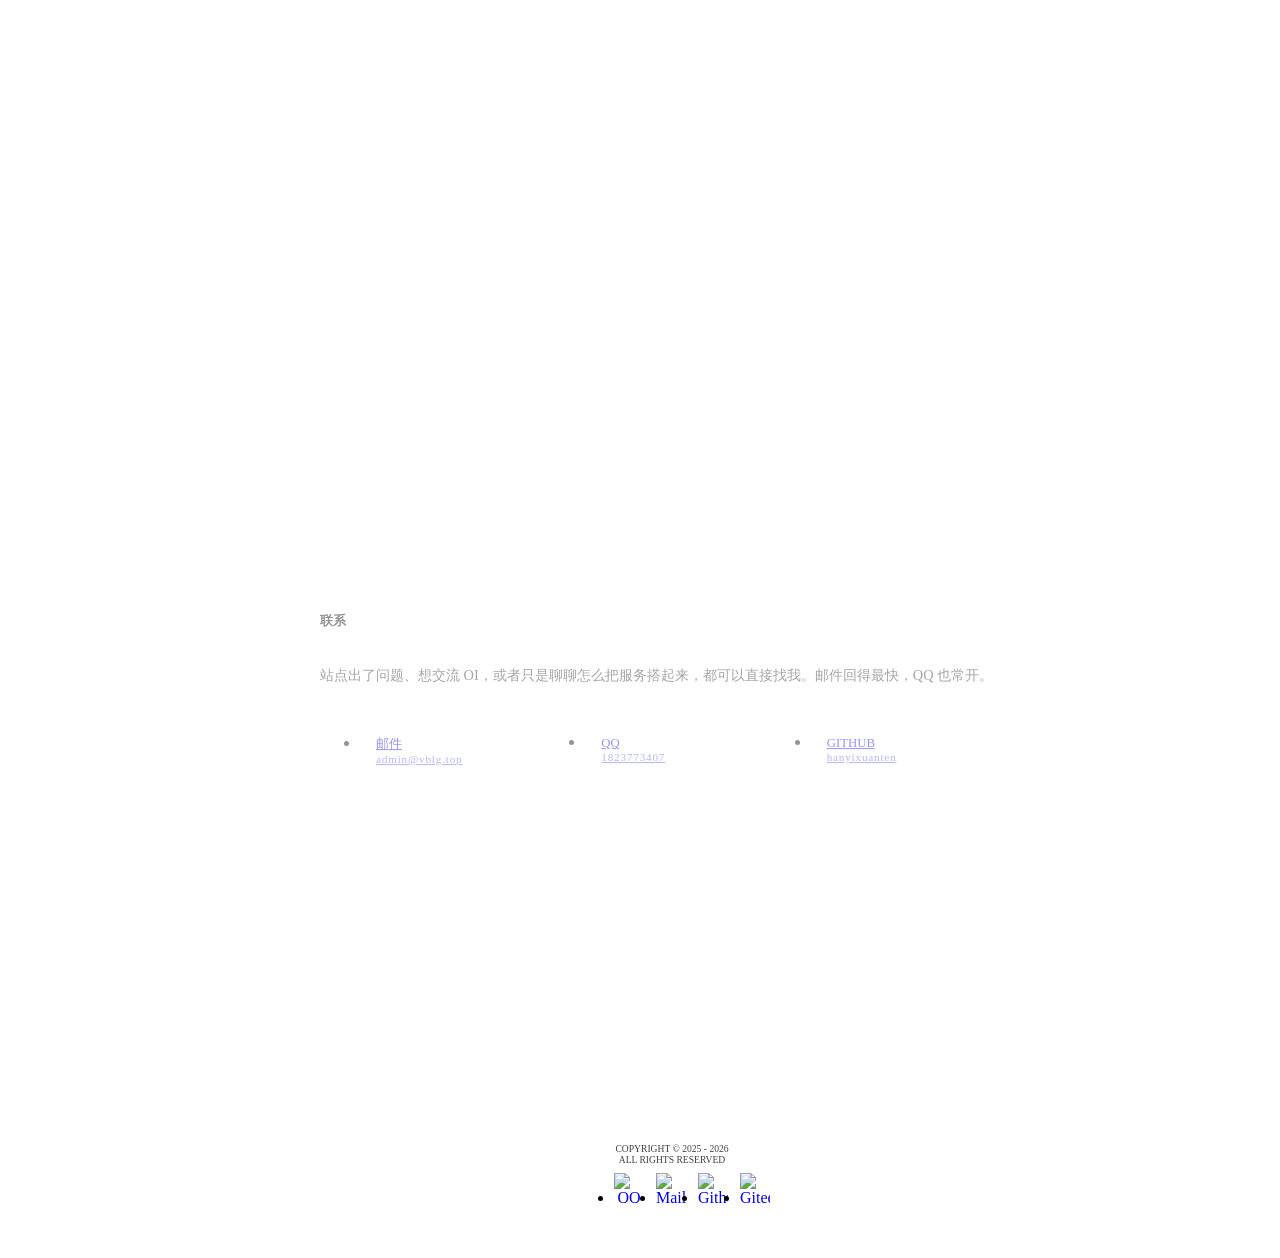
==== commit 0782d3a7: "Update personal description" ====
--- a/index.html
+++ b/index.html
@@ -1,308 +1,212 @@
 <!DOCTYPE html>
 <html lang="zh-CN">
-	<head>
-		<meta charset="utf-8" />
-		<meta http-equiv="content-language" content="zh-cn" />
-		<meta
-			name="description"
-			content="VbLg |关键词：VbLg, hanyixuanten"
-		/>
-		<meta
-			name="viewport"
-			content="width=device-width, initial-scale=1, user-scalable=no"
-		/>
-		<title>VbLg</title>
-		<link rel="icon" href="images/branding/favicon.ico" />
-		<link rel="stylesheet" href="styles/base.css" />
-		<link rel="stylesheet" href="styles/pages/home.css" />
-		<noscript>
-			<link rel="stylesheet" href="styles/utilities/noscript.css" />
-		</noscript>
-	</head>
-	<body class="is-preload is-intro">
-		<canvas id="sakura" class="sakura-canvas" aria-hidden="true"></canvas>
-
-		<div class="page-shell">
-			<header class="hero" aria-labelledby="site-title">
-				<div class="hero__section hero__avatar-section">
-					<div class="hero__avatar-frame">
-						<img
-							src="images/branding/avatar.png"
-							alt="个人引导页头像"
-							title="个人引导页"
-							class="hero__avatar"
-							width="88"
-							height="88"
-							decoding="async"
-						/>
-					</div>
-				</div>
-
-				<div class="hero__section hero__content">
-					<div class="hero__content-inner">
-						<h1 id="site-title" class="hero__title">hanyixuanten</h1>
-						<p class="hero__tagline">The&nbsp;quick&nbsp;brown&nbsp;fox&nbsp;jumps&nbsp;over&nbsp;the&nbsp;lazy&nbsp;dog</p>
-					</div>
-				</div>
-
-				<nav class="hero__section hero__nav" aria-label="站点导航">
-					<ul class="nav-list">
-						<li class="nav-list__item">
-							<a
-								class="nav-list__link"
-								target="_blank"
-								rel="noopener noreferrer"
-								href="https://blog.vblg.top"
-								>Blog</a
-							>
-						</li>
-						<li class="nav-list__item">
-							<a
-								class="nav-list__link"
-								target="_blank"
-								rel="noopener noreferrer"
-								href="https://mail.vblg.top"
-								>Mail</a
-							>
-						</li>
-						<li class="nav-list__item">
-							<a
-								class="nav-list__link"
-								target="_blank"
-								rel="noopener noreferrer"
-								href="https://oia.vblg.top"
-								>OI Agent</a
-							>
-						</li>
-						<li class="nav-list__item">
-							<a
-								class="nav-list__link"
-								target="_blank"
-								rel="noopener noreferrer"
-								href="https://disk.vblg.top"
-								>网盘</a
-							>
-						</li>
-						<li class="nav-list__item">
-							<a
-								class="nav-list__link"
-								target="_blank"
-								rel="noopener noreferrer"
-								href="https://git.vblg.top"
-								>Gitea</a
-							>
-						</li>
-						<li class="nav-list__item">
-							<a
-								class="nav-list__link"
-								target="_blank"
-								rel="noopener noreferrer"
-								href="https://code.vblg.top"
-								>VScode</a
-							>
-						</li>
-						<li class="nav-list__item">
-							<a
-								class="nav-list__link"
-								target="_blank"
-								rel="noopener noreferrer"
-								href="https://status.vblg.top"
-								>运行状态</a
-							>
-						</li>
-					</ul>
-				</nav>
-			</header>
-
-			<main class="page-content" id="content">
-				<!-- TODO: 这里的文案与卡片都是占位内容，按需替换即可。 -->
-				<!-- 每个带 data-page 的 section 独占一屏，滚动时会停靠到它的顶部；想加新页面就再加一个同结构的 section。 -->
-				<section class="content-section" aria-labelledby="about-title" data-page>
-					<h2 class="content-section__title" id="about-title">关于</h2>
-					<p class="content-section__text">
-						欢迎来到 VbLg。这里是我自己维护的一小块地方：博客、邮箱、判题、网盘、Git、云端编辑器和运行状态都跑在自己的服务器上，
-						上面的入口可以直接过去。
-					</p>
-					<p class="content-section__text">
-						喜欢折腾系统与网络，也写一点前端。如果站点出了什么问题，欢迎从下面的联系方式找我。
-					</p>
-
-					<ul class="link-grid">
-						<li class="link-grid__item">
-							<a
-								class="link-grid__link"
-								target="_blank"
-								rel="noopener noreferrer"
-								href="https://blog.vblg.top"
-							>
-								<span class="link-grid__name">Blog</span>
-								<span class="link-grid__desc">技术笔记与随笔</span>
-							</a>
-						</li>
-						<li class="link-grid__item">
-							<a
-								class="link-grid__link"
-								target="_blank"
-								rel="noopener noreferrer"
-								href="https://mail.vblg.top"
-							>
-								<span class="link-grid__name">Mail</span>
-								<span class="link-grid__desc">自有域名邮箱</span>
-							</a>
-						</li>
-						<li class="link-grid__item">
-							<a
-								class="link-grid__link"
-								target="_blank"
-								rel="noopener noreferrer"
-								href="https://oj.vblg.top"
-							>
-								<span class="link-grid__name">OI Agent</span>
-								<span class="link-grid__desc">信息学助手</span>
-							</a>
-						</li>
-						<li class="link-grid__item">
-							<a
-								class="link-grid__link"
-								target="_blank"
-								rel="noopener noreferrer"
-								href="https://disk.vblg.top"
-							>
-								<span class="link-grid__name">网盘</span>
-								<span class="link-grid__desc">私有文件存储</span>
-							</a>
-						</li>
-						<li class="link-grid__item">
-							<a
-								class="link-grid__link"
-								target="_blank"
-								rel="noopener noreferrer"
-								href="https://git.vblg.top"
-							>
-								<span class="link-grid__name">Gitea</span>
-								<span class="link-grid__desc">代码仓库</span>
-							</a>
-						</li>
-						<li class="link-grid__item">
-							<a
-								class="link-grid__link"
-								target="_blank"
-								rel="noopener noreferrer"
-								href="https://code.vblg.top"
-							>
-								<span class="link-grid__name">VScode</span>
-								<span class="link-grid__desc">Vscode-server</span>
-							</a>
-						</li>
-						<li class="link-grid__item">
-							<a
-								class="link-grid__link"
-								target="_blank"
-								rel="noopener noreferrer"
-								href="https://status.vblg.top"
-							>
-								<span class="link-grid__name">运行状态</span>
-								<span class="link-grid__desc">服务可用性监控</span>
-							</a>
-						</li>
-					</ul>
-				</section>
-
-				<section class="content-section" aria-labelledby="contact-title" data-page>
-					<h2 class="content-section__title" id="contact-title">联系</h2>
-					<p class="content-section__text">
-						想交流或者反馈问题，可以通过页脚的社交链接找到我；邮件通常回复得最快。
-					</p>
-				</section>
-
-				<section class="content-section" aria-labelledby="projects-title" data-page>
-					<h2 class="content-section__title" id="projects-title">项目</h2>
-					<ul class="link-grid">
-						<li class="link-grid__item">
-							<a
-								class="link-grid__link"
-								target="_blank"
-								rel="noopener noreferrer"
-								href="https://github.com/Vb-Lg/Homepage"
-							>
-								<span class="link-grid__name">HomePage</span>
-								<span class="link-grid__desc">本站源码</span>
-							</a>
-						</li>
-					</ul>
-				</section>
-			</main>
-
-			<footer class="site-footer">
-				<p class="site-footer__text">
-					Copyright&nbsp;&copy;&nbsp;2021 -
-					<span data-current-year>2026</span><br />
-					All&nbsp;Rights&nbsp;Reserved
-				</p>
-
-				<ul class="site-footer__social-list" aria-label="联系方式">
-					<li class="site-footer__social-item">
-						<a
-							class="site-footer__social-link"
-							target="_blank"
-							rel="noopener noreferrer"
-							href="tencent://AddContact/?fromId=45&fromSubId=1&subcmd=all&uin=1823773407&website=vblg.top"
-							aria-label="QQ"
-						>
-							<img
-								src="images/social/qq.svg"
-								alt="QQ"
-								width="30"
-								height="30"
-								decoding="async"
-							/>
-						</a>
-					</li>
-					<li class="site-footer__social-item">
-						<a
-							class="site-footer__social-link"
-							target="_blank"
-							rel="noopener noreferrer"
-							href="mailto:admin@vblg.top"
-							aria-label="Mail"
-						>
-							<img
-								src="images/social/mail.svg"
-								alt="Mail"
-								width="30"
-								height="30"
-								decoding="async"
-							/>
-						</a>
-					</li>
-					<li class="site-footer__social-item">
-						<a
-							class="site-footer__social-link"
-							target="_blank"
-							rel="noopener noreferrer"
-							href="https://github.com/hanyixuanten"
-							aria-label="Github"
-						>
-							<img
-								src="images/social/github.svg"
-								alt="Github"
-								width="30"
-								height="30"
-								decoding="async"
-							/>
-						</a>
-					</li>
-				</ul>
-			</footer>
-		</div>
-
-		<script src="scripts/effects/sakura/config.js"></script>
-		<script src="scripts/effects/sakura/math.js"></script>
-		<script src="scripts/effects/sakura/shaders.js"></script>
-		<script src="scripts/effects/sakura/gl-utils.js"></script>
-		<script src="scripts/effects/sakura/renderer.js"></script>
-		<script src="scripts/app/bootstrap.js"></script>
-		<script src="scripts/app/hero-fold.js"></script>
-		<script src="scripts/app/page-snap.js"></script>
-	</body>
-</html>
+
+<head>
+    <meta charset="utf-8" />
+    <meta http-equiv="content-language" content="zh-cn" />
+    <meta name="description" content="VbLg hanyixuanten |关键词：VbLg, hanyixuanten" />
+    <meta name="viewport" content="width=device-width, initial-scale=1, user-scalable=no" />
+    <title>VbLg</title>
+    <link rel="icon" href="images/branding/favicon.ico" />
+    <link rel="stylesheet" href="styles/base.css" />
+    <link rel="stylesheet" href="styles/pages/home.css" />
+    <noscript>
+        <link rel="stylesheet" href="styles/utilities/noscript.css" />
+    </noscript>
+</head>
+
+<body class="is-preload is-intro">
+    <canvas id="sakura" class="sakura-canvas" aria-hidden="true"></canvas>
+
+    <div class="page-shell">
+        <header class="hero" aria-labelledby="site-title">
+            <div class="hero__section hero__avatar-section">
+                <div class="hero__avatar-frame">
+                    <img src="images/branding/avatar.png" alt="个人引导页头像" title="个人引导页" class="hero__avatar" width="88"
+                        height="88" decoding="async" />
+                </div>
+            </div>
+
+            <div class="hero__section hero__content">
+                <div class="hero__content-inner">
+                    <h1 id="site-title" class="hero__title">hanyixuanten</h1>
+                    <p class="hero__tagline">冷知识：这行文字是随机的</p>
+                </div>
+            </div>
+
+            <nav class="hero__section hero__nav" aria-label="站点导航">
+                <ul class="nav-list">
+                    <li class="nav-list__item">
+                        <a class="nav-list__link" target="_blank" rel="noopener noreferrer"
+                            href="https://blog.vblg.top">Blog</a>
+                    </li>
+                    <li class="nav-list__item">
+                        <a class="nav-list__link" target="_blank" rel="noopener noreferrer"
+                            href="https://mail.vblg.top">Mail</a>
+                    </li>
+                    <li class="nav-list__item">
+                        <a class="nav-list__link" target="_blank" rel="noopener noreferrer"
+                            href="https://oia.vblg.top">OI Agent</a>
+                    </li>
+                    <li class="nav-list__item">
+                        <a class="nav-list__link" target="_blank" rel="noopener noreferrer"
+                            href="https://disk.vblg.top">网盘</a>
+                    </li>
+                    <li class="nav-list__item">
+                        <a class="nav-list__link" target="_blank" rel="noopener noreferrer"
+                            href="https://git.vblg.top">Git</a>
+                    </li>
+                    <li class="nav-list__item">
+                        <a class="nav-list__link" target="_blank" rel="noopener noreferrer"
+                            href="https://code.vblg.top">VScode</a>
+                    </li>
+                    <li class="nav-list__item">
+                        <a class="nav-list__link" target="_blank" rel="noopener noreferrer"
+                            href="https://status.vblg.top">运行状态</a>
+                    </li>
+                </ul>
+            </nav>
+        </header>
+
+        <main class="page-content" id="content">
+            <!-- 每个带 data-page 的 section 独占一屏，滚动时会停靠到它的顶部；想加新页面就再加一个同结构的 section。 -->
+            <section class="content-section" aria-labelledby="about-title" data-page>
+                <h2 class="content-section__title" id="about-title">关于</h2>
+                <p class="content-section__text">
+                    欢迎来到 VbLg。这里是我自己维护的一小块地方：博客、邮箱、判题、网盘、Git、云端编辑器和运行状态都跑在自己的服务器上，
+                    上面的入口可以直接过去。
+                </p>
+                <p class="content-section__text">
+                    最近专心在一件事上：把 OI 辅助学习系统里的「知识点推荐」调准，让它真的对得上题目的考点。
+                </p>
+
+                <ul class="tag-list" aria-label="常用的东西">
+                    <li class="tag-list__item">C++</li>
+                    <li class="tag-list__item">MySQL</li>
+                    <li class="tag-list__item">Redis</li>
+                    <li class="tag-list__item">Linux</li>
+                    <li class="tag-list__item">Nginx</li>
+                    <li class="tag-list__item">Git</li>
+                    <li class="tag-list__item">HTML / CSS / JS</li>
+                </ul>
+            </section>
+
+            <section class="content-section" aria-labelledby="projects-title" data-page>
+                <h2 class="content-section__title" id="projects-title">项目</h2>
+                <ul class="link-grid">
+                    <li class="link-grid__item">
+                        <a class="link-grid__link" target="_blank" rel="noopener noreferrer"
+                            href="https://oia.vblg.top/">
+                            <span class="link-grid__name">信息学竞赛辅助学习系统</span>
+                            <span class="link-grid__desc">输入题号与代码，给出评分，并指出下一步该补的知识点</span>
+                            <span class="link-grid__meta">Go · MySQL · Redis · DeepSeek</span>
+                        </a>
+                    </li>
+                    <li class="link-grid__item">
+                        <a class="link-grid__link" target="_blank" rel="noopener noreferrer"
+                            href="https://github.com/Vb-Lg/class-history-template">
+                            <span class="link-grid__name">班史模板</span>
+                            <span class="link-grid__desc">基于 Astro 和 Cloudflare Pages 的班史模板，支持提交文章、发表评论等</span>
+                            <span class="link-grid__meta">HTML · Astro · Cloudflare</span>
+                        </a>
+                    </li>
+                    <li class="link-grid__item">
+                        <a class="link-grid__link" target="_blank" rel="noopener noreferrer"
+                            href="https://github.com/Vb-Lg/HomePage">
+                            <span class="link-grid__name">HomePage</span>
+                            <span class="link-grid__desc">本页源码：首屏滚动折叠与分页</span>
+                            <span class="link-grid__meta">HTML · CSS · JS</span>
+                        </a>
+                    </li>
+                </ul>
+            </section>
+
+            <section class="content-section" aria-labelledby="services-title" data-page>
+                <h2 class="content-section__title" id="services-title">自建服务</h2>
+                <p class="content-section__text">
+                    一台自己的服务器，服务都跑在上面，按子域名分开。上面的入口可以直接过去。
+                </p>
+                <ul class="link-grid">
+                    <!-- <li class="link-grid__item">
+                        <a class="link-grid__link" target="_blank" rel="noopener noreferrer"
+                            href="https://blog.vblg.top">
+                            <span class="link-grid__name">Blog</span>
+                            <span class="link-grid__desc">技术笔记与随笔</span>
+                        </a>
+                    </li> -->
+                </ul>
+            </section>
+            <section class="content-section" aria-labelledby="contact-title" data-page>
+                <h2 class="content-section__title" id="contact-title">联系</h2>
+                <p class="content-section__text">
+                    站点出了问题、想交流 OI，或者只是聊聊怎么把服务搭起来，都可以直接找我。邮件回得最快，QQ 也常开。
+                </p>
+                <ul class="link-grid">
+                    <li class="link-grid__item">
+                        <a class="link-grid__link" href="mailto:admin@vblg.top">
+                            <span class="link-grid__name">邮件</span>
+                            <span class="link-grid__desc">admin@vblg.top</span>
+                        </a>
+                    </li>
+                    <li class="link-grid__item">
+                        <a class="link-grid__link" target="_blank" rel="noopener noreferrer"
+                            href="http://wpa.qq.com/msgrd?v=3&amp;uin=1823773407&amp;site=qq&amp;menu=yes">
+                            <span class="link-grid__name">QQ</span>
+                            <span class="link-grid__desc">1823773407</span>
+                        </a>
+                    </li>
+                    <li class="link-grid__item">
+                        <a class="link-grid__link" target="_blank" rel="noopener noreferrer"
+                            href="https://github.com/hanyixuanten">
+                            <span class="link-grid__name">GitHub</span>
+                            <span class="link-grid__desc">hanyixuanten</span>
+                        </a>
+                    </li>
+                </ul>
+            </section>
+        </main>
+        <footer class="site-footer">
+            <p class="site-footer__text">
+                Copyright&nbsp;&copy;&nbsp;2025 -
+                <span data-current-year>2026</span><br />
+                All&nbsp;Rights&nbsp;Reserved
+            </p>
+            <ul class="site-footer__social-list" aria-label="联系方式">
+                <li class="site-footer__social-item">
+                    <a class="site-footer__social-link" target="_blank" rel="noopener noreferrer"
+                        href="http://wpa.qq.com/msgrd?v=3&amp;uin=1823773407&amp;site=qq&amp;menu=yes" aria-label="QQ">
+                        <img src="images/social/qq.svg" alt="QQ" width="30" height="30" decoding="async" />
+                    </a>
+                </li>
+                <li class="site-footer__social-item">
+                    <a class="site-footer__social-link" target="_blank" rel="noopener noreferrer"
+                        href="mailto:admin@vblg.top" aria-label="Mail">
+                        <img src="images/social/mail.svg" alt="Mail" width="30" height="30" decoding="async" />
+                    </a>
+                </li>
+                <li class="site-footer__social-item">
+                    <a class="site-footer__social-link" target="_blank" rel="noopener noreferrer"
+                        href="https://github.com/hanyixuanten" aria-label="Github">
+                        <img src="images/social/github.svg" alt="Github" width="30" height="30" decoding="async" />
+                    </a>
+                </li>
+                <li class="site-footer__social-item">
+                    <a class="site-footer__social-link" target="_blank" rel="noopener noreferrer"
+                        href="https://gitee.com/hanyixuanten" aria-label="Gitee">
+                        <img src="images/social/gitee.svg" alt="Gitee" width="30" height="30" decoding="async" />
+                    </a>
+                </li>
+            </ul>
+        </footer>
+    </div>
+    <script src="scripts/effects/sakura/config.js"></script>
+    <script src="scripts/effects/sakura/math.js"></script>
+    <script src="scripts/effects/sakura/shaders.js"></script>
+    <script src="scripts/effects/sakura/gl-utils.js"></script>
+    <script src="scripts/effects/sakura/renderer.js"></script>
+    <script src="scripts/app/bootstrap.js"></script>
+    <script src="scripts/app/hero-fold.js"></script>
+    <script src="scripts/app/page-snap.js"></script>
+</body>
+
+</html>
--- a/styles/pages/home.css
+++ b/styles/pages/home.css
@@ -16,6 +16,7 @@
 	--fold-gap: 0.75rem;
 	--fold-inset: 0.5rem;
 	--fold-scrim: 0; /* 内容滑到页眉下方后才淡入的背景遮罩，由脚本写入 */
+	--footer-band: 7rem; /* 最后一页底部预留给页脚的高度，页脚借此不再额外撑出一段滚动 */
 	--header-height: 7rem; /* 占位值，hero-fold.js 会写入实测高度 */
 	--nav-link-folded-font: 0.65rem;
 	--nav-link-folded-height: 2rem;
@@ -37,13 +38,15 @@
 内容区与页脚。
 顶部留出一整屏，因为 .hero 是 fixed 定位、不占文档流，
 折叠完成后内容正好在页眉下方接上（见 hero-fold.js 的滚动区间计算）。
+底部不再留 padding：页脚占的 --footer-band 已经算进最后一页的高度里，
+这样文档正好在最后一页结束，滚到底不会多出一段空白。
 */
 .page-shell {
 	align-items: center;
 	display: flex;
 	flex-direction: column;
 	min-height: 100vh;
-	padding: 100vh 2rem 4rem;
+	padding: 100vh 2rem 0;
 	position: relative;
 	width: 100%;
 	z-index: 3;
@@ -278,6 +281,14 @@
 	scroll-snap-stop: always;
 }
 
+/*
+最后一页把页脚的位置也算进这一屏：页脚不再单独占一屏，也不需要额外滚动，
+滚动到底时「联系 + 页脚」正好合成完整的一屏。
+*/
+.content-section[data-page]:last-child {
+	min-height: calc(100vh - var(--footer-band));
+}
+
 .content-section:first-child {
 	border-top: 0;
 	padding-top: 0;
@@ -336,9 +347,59 @@
 	opacity: 0.7;
 }
 
+/* 卡片底部的技术栈 / 账号等次要信息，用等宽字体和更低的对比度压住 */
+.link-grid__meta {
+	display: block;
+	font-family: var(--font-family-fixed);
+	font-size: 0.62rem;
+	letter-spacing: 0.04rem;
+	margin-top: 0.45rem;
+	opacity: 0.55;
+}
+
+/* 没有可去的外部链接的卡片：保留卡片外观，但不要悬停反馈，避免暗示可点击 */
+.link-grid__link--static {
+	cursor: default;
+}
+
+.link-grid__link--static:hover,
+.link-grid__link--static:active {
+	background-color: transparent;
+}
+
+/* 「关于」底部的技术栈标签，横排自动换行 */
+.tag-list {
+	display: flex;
+	flex-wrap: wrap;
+	gap: 0.4rem;
+	margin-top: 1.5rem;
+}
+
+.tag-list__item {
+	border: solid 1px var(--color-border);
+	border-radius: var(--radius-base);
+	font-size: 0.65rem;
+	letter-spacing: 0.08rem;
+	opacity: 0.8;
+	padding: 0.2rem 0.6rem;
+	text-transform: uppercase;
+}
+
+/*
+页脚。
+高度固定占下 --footer-band（最后一页为它让出了这块空间），内容在其中垂直居中，
+于是它贴在最后一屏底部、不会把文档再往下撑出一段，也没有多余留白。
+*/
 .site-footer {
-	margin-top: 4rem;
+	align-items: center;
+	display: flex;
+	flex-direction: column;
+	justify-content: center;
+	margin-top: 0;
 	max-width: 100%;
+	min-height: var(--footer-band);
+	padding-bottom: 1rem;
+	scroll-snap-align: end;
 	text-align: center;
 	transition:
 		transform var(--duration-section) ease-in-out,
@@ -421,7 +482,7 @@
 	}
 
 	.page-shell {
-		padding: 100vh 1rem 2rem;
+		padding: 100vh 1rem 0;
 	}
 
 	.hero__section {
@@ -455,7 +516,7 @@
 	}
 
 	.page-shell {
-		padding: 100vh 1rem 1.5rem;
+		padding: 100vh 1rem 0;
 	}
 
 	.nav-list {
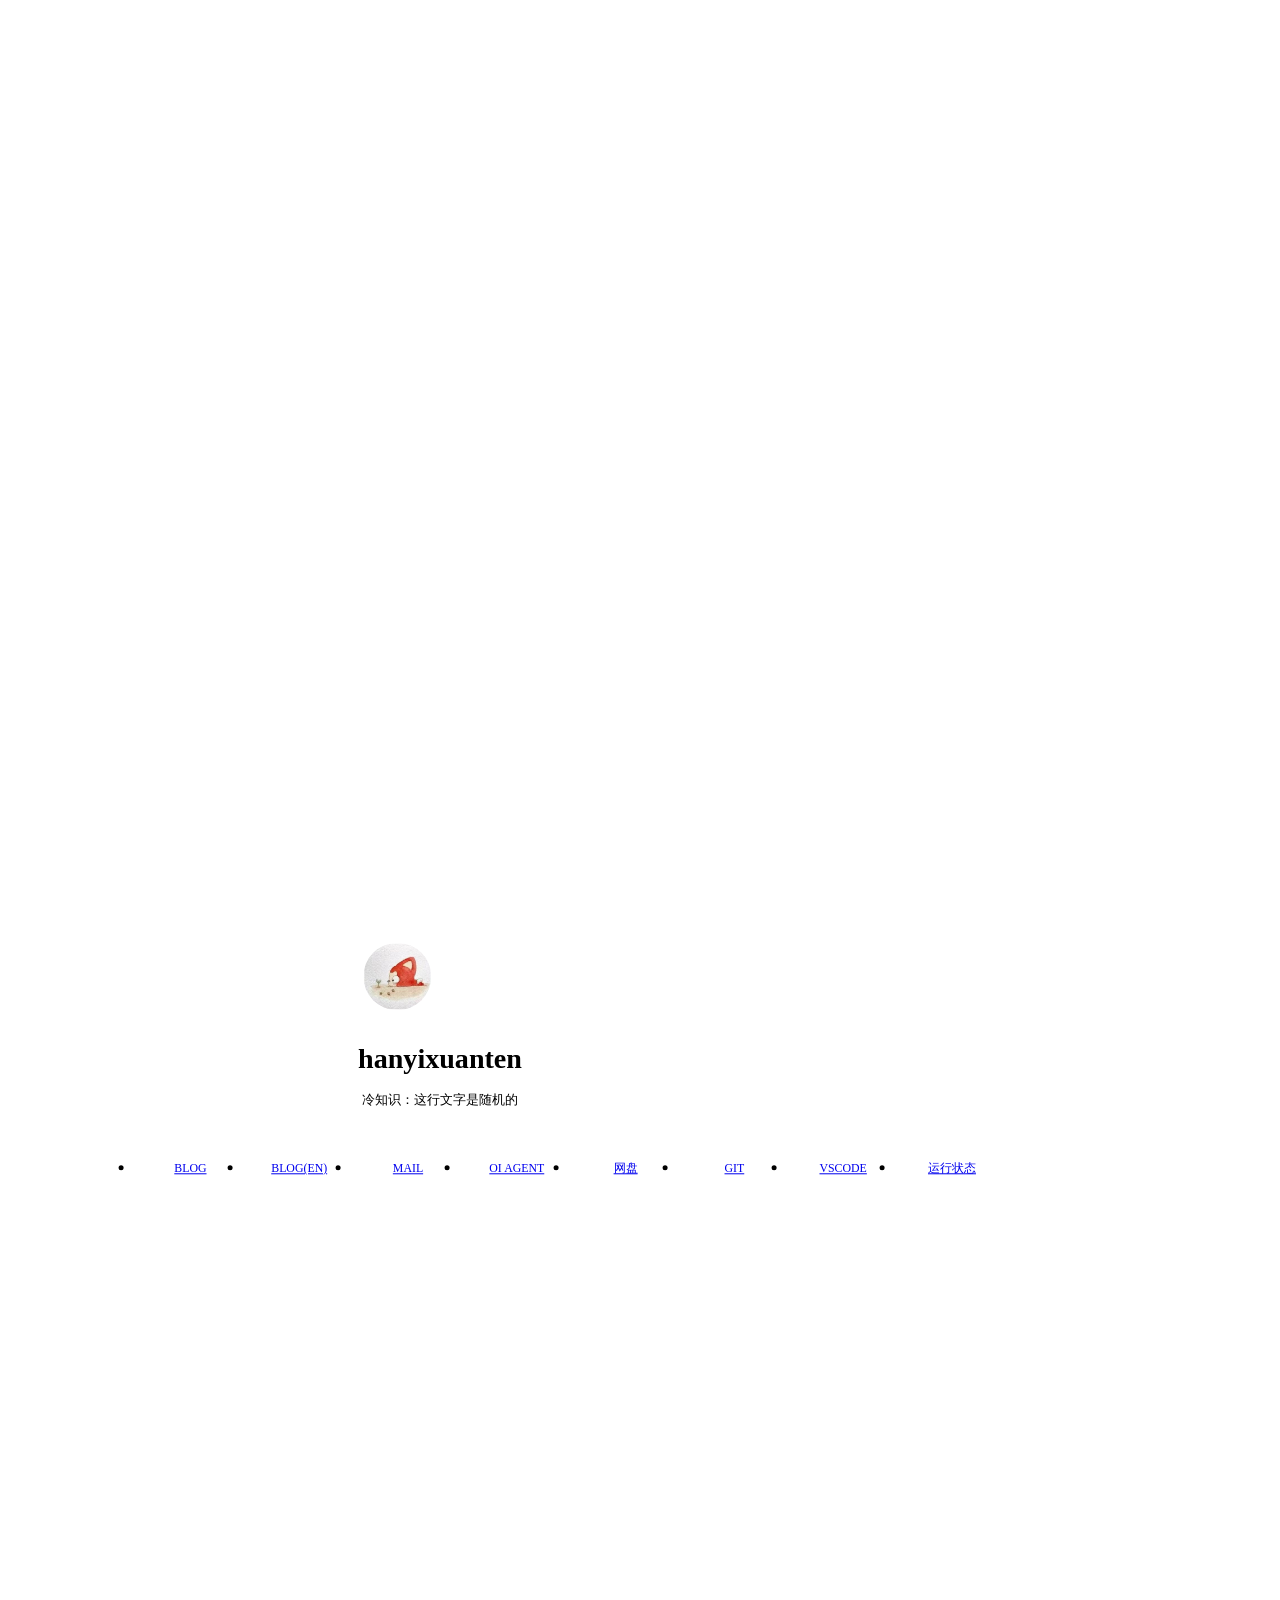
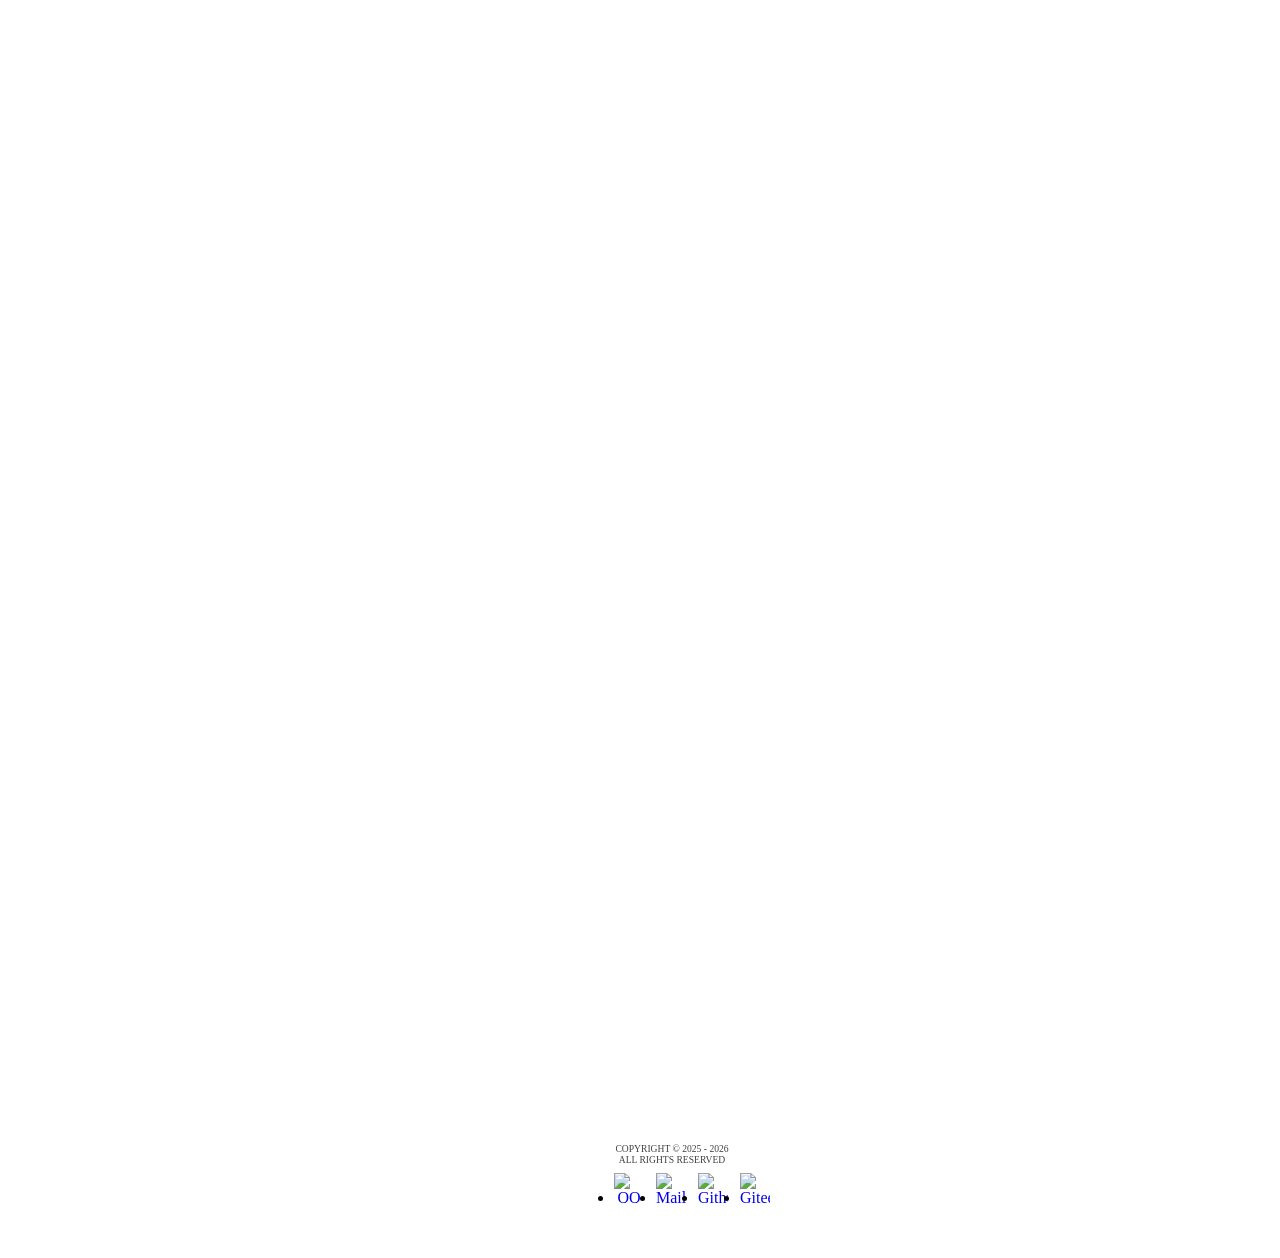
==== commit 929b722a: "add english blog button" ====
--- a/index.html
+++ b/index.html
@@ -42,6 +42,10 @@
                     </li>
                     <li class="nav-list__item">
                         <a class="nav-list__link" target="_blank" rel="noopener noreferrer"
+                            href="https://en.vblg.top">Blog(en)</a>
+                    </li>
+                    <li class="nav-list__item">
+                        <a class="nav-list__link" target="_blank" rel="noopener noreferrer"
                             href="https://mail.vblg.top">Mail</a>
                     </li>
                     <li class="nav-list__item">
--- a/styles/pages/home.css
+++ b/styles/pages/home.css
@@ -462,6 +462,55 @@
 	opacity: 0;
 }
 
+/*
+7 个按钮各带 7.5rem 最小宽度，一行大约要 848px，再窄就溢出视口。
+这里让导航自动折成两行：第一行 4 个各占 25%，第二行剩下的按钮均分整行，边框顺带重排。
+折叠后的页眉只有一行高，装不下两行导航，所以这一档范围内折叠时把导航整体收起。
+*/
+@media screen and (max-width: 848px) {
+	.hero__nav {
+		max-height: calc(20rem * (1 - var(--fold)));
+		max-width: calc(100% - 2rem);
+		opacity: calc(1 - var(--fold));
+		overflow: hidden;
+		width: 100%;
+	}
+
+	/* 折叠后导航虽然已经淡出并被压扁，但键盘焦点还会停在按钮上，这里彻底隐藏 */
+	body.is-folded .hero__nav {
+		visibility: hidden;
+	}
+
+	.nav-list {
+		flex-wrap: wrap;
+		width: 100%;
+	}
+
+	.nav-list__item {
+		flex: 1 1 25%;
+		min-width: 0;
+	}
+
+	/* 换行后每行首项不再需要左分隔线，第二行起补上顶分隔线 */
+	.nav-list__item:nth-child(4n + 1) {
+		border-left: 0;
+	}
+
+	.nav-list__item:nth-child(n + 5) {
+		border-top: solid 1px var(--color-border);
+	}
+
+	/* 折行后每个按钮变窄，去掉折叠态那套随 --fold 变化的横向留白，改为均分宽度 */
+	.nav-list__link {
+		min-width: 0;
+		padding-left: 0.75rem;
+		padding-right: 0.75rem;
+		text-align: center;
+		white-space: nowrap;
+		width: 100%;
+	}
+}
+
 @media screen and (max-width: 980px) {
 	.hero__tagline br {
 		display: none;
@@ -494,15 +543,11 @@
 		top: calc(2rem * var(--fold) - 2rem - 1px);
 	}
 
-	/* 窄屏放不下一整行按钮，折叠后把导航彻底收起（含键盘焦点） */
-	.hero__nav {
-		max-height: calc(20rem * (1 - var(--fold)));
-		opacity: calc(1 - var(--fold));
-		overflow: hidden;
-	}
-
-	body.is-folded .hero__nav {
-		visibility: hidden;
+	/* 窄屏两行导航的按钮间距收一点，给文字留出宽度（折行规则见 848px 处） */
+	.nav-list__link {
+		letter-spacing: 0.1rem;
+		padding-left: 0.5rem;
+		padding-right: 0.5rem;
 	}
 
 	.hero__tagline {
@@ -518,25 +563,12 @@
 	.page-shell {
 		padding: 100vh 1rem 0;
 	}
-
-	.nav-list {
-		flex-direction: column;
-		min-width: 10rem;
-	}
-
-	.nav-list__item {
-		border-left: 0;
-		border-top: solid 1px var(--color-border);
-	}
-
-	.nav-list__item:first-child {
-		border-top: 0;
-	}
-
+}
+
+@media screen and (max-width: 400px) {
 	.nav-list__link {
-		height: 3rem;
-		line-height: 3rem;
-		min-width: 0;
-		width: 100%;
-	}
-}
+		letter-spacing: 0.05rem;
+		padding-left: 0.35rem;
+		padding-right: 0.35rem;
+	}
+}
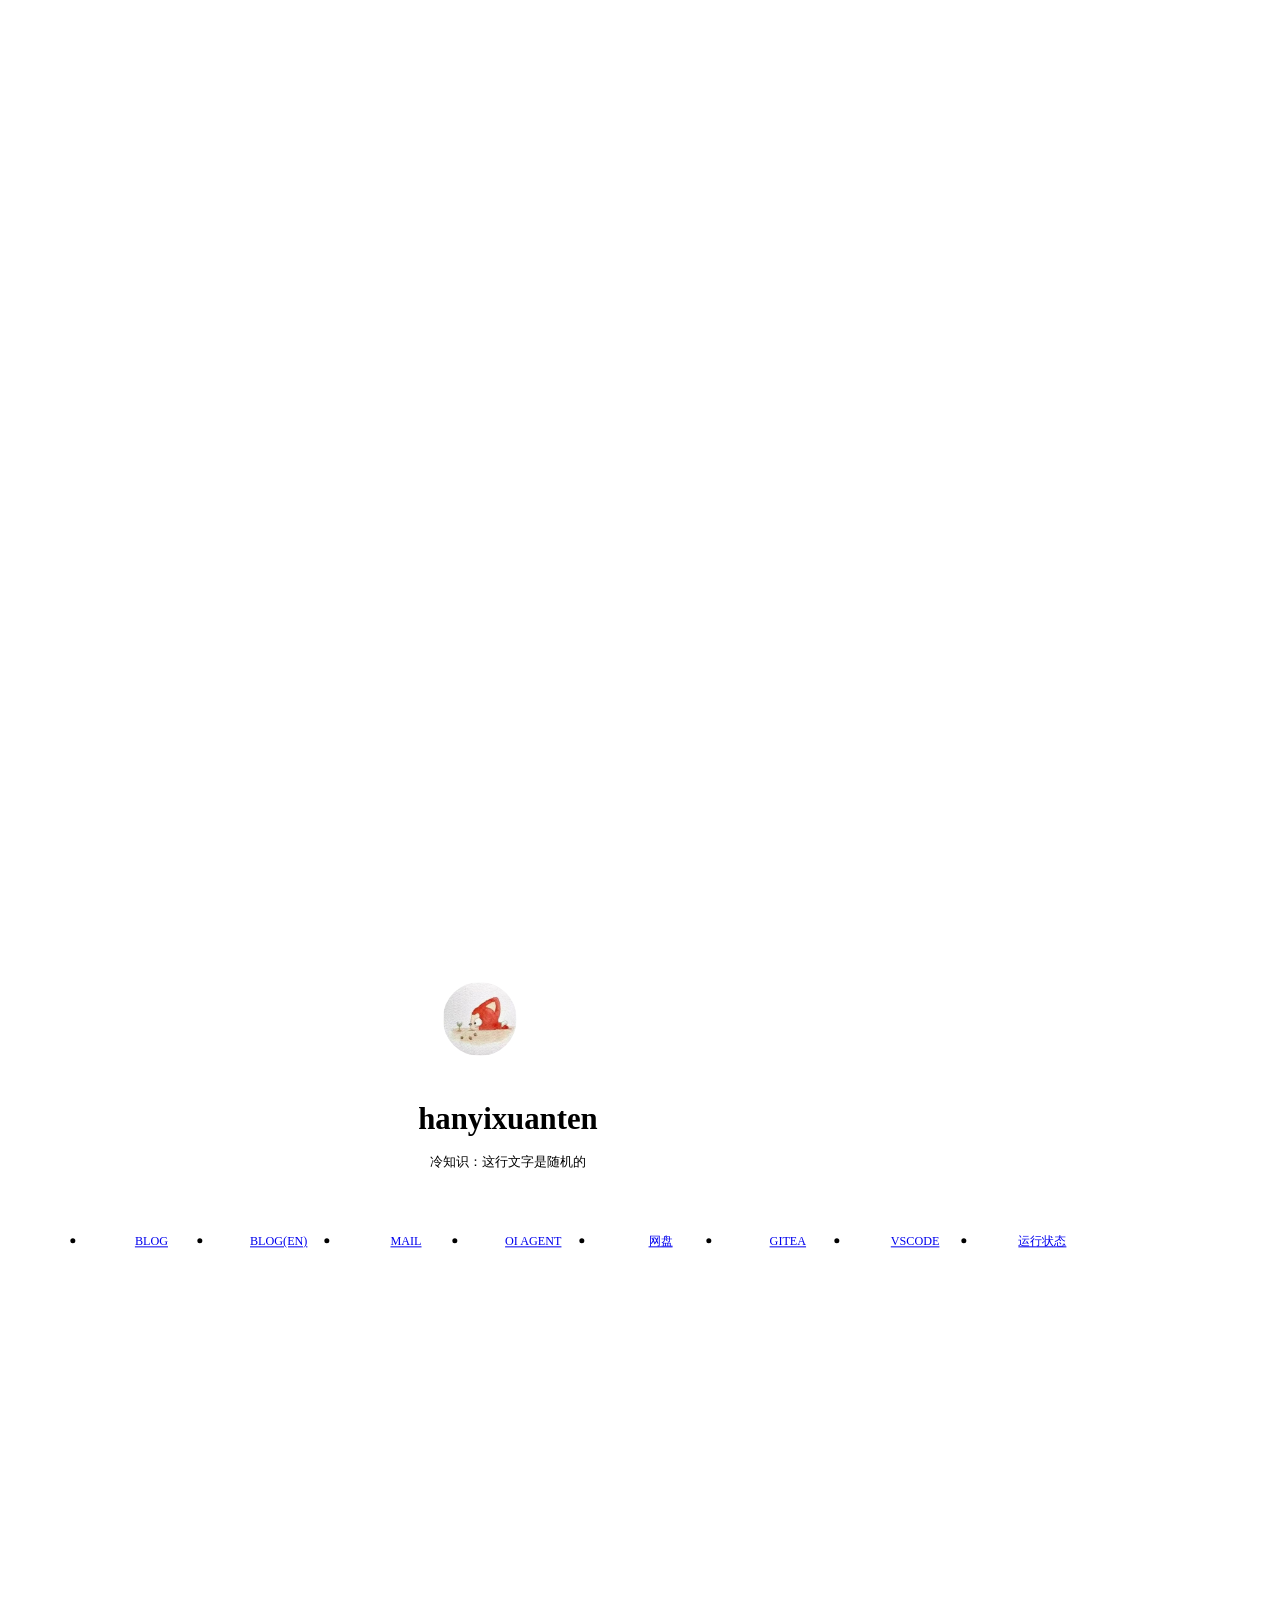
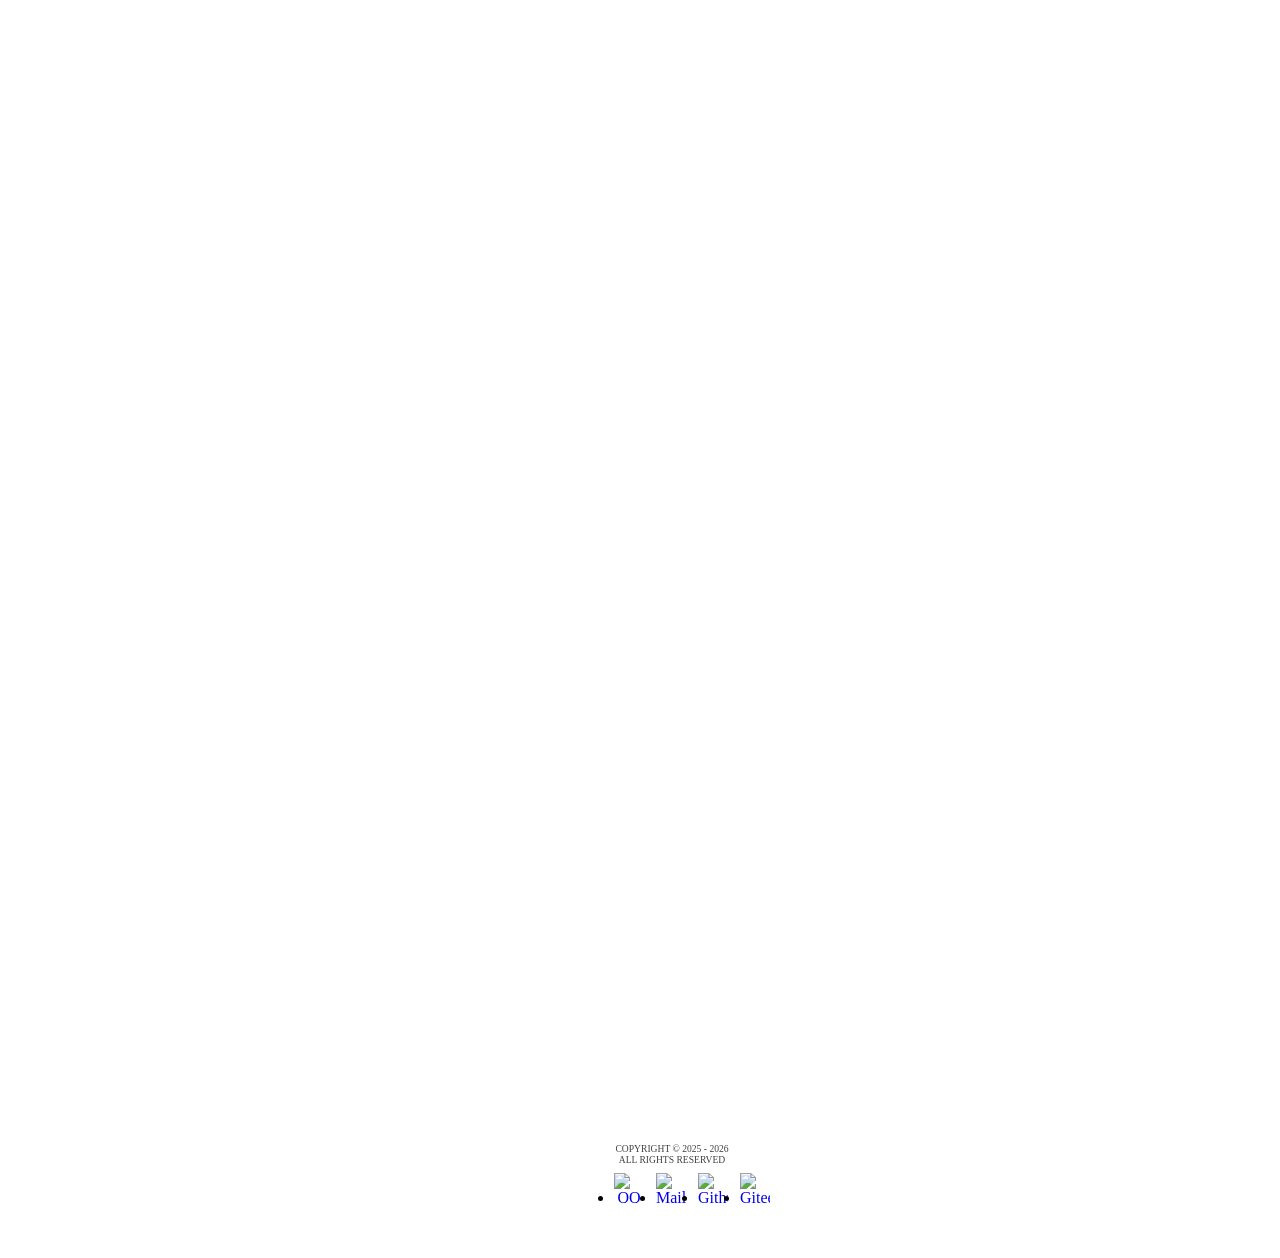
==== commit 650b962b: "modified:   index.html" ====
--- a/index.html
+++ b/index.html
@@ -58,7 +58,7 @@
                     </li>
                     <li class="nav-list__item">
                         <a class="nav-list__link" target="_blank" rel="noopener noreferrer"
-                            href="https://git.vblg.top">Git</a>
+                            href="https://git.vblg.top">Gitea</a>
                     </li>
                     <li class="nav-list__item">
                         <a class="nav-list__link" target="_blank" rel="noopener noreferrer"
@@ -80,10 +80,6 @@
                     欢迎来到 VbLg。这里是我自己维护的一小块地方：博客、邮箱、判题、网盘、Git、云端编辑器和运行状态都跑在自己的服务器上，
                     上面的入口可以直接过去。
                 </p>
-                <p class="content-section__text">
-                    最近专心在一件事上：把 OI 辅助学习系统里的「知识点推荐」调准，让它真的对得上题目的考点。
-                </p>
-
                 <ul class="tag-list" aria-label="常用的东西">
                     <li class="tag-list__item">C++</li>
                     <li class="tag-list__item">MySQL</li>
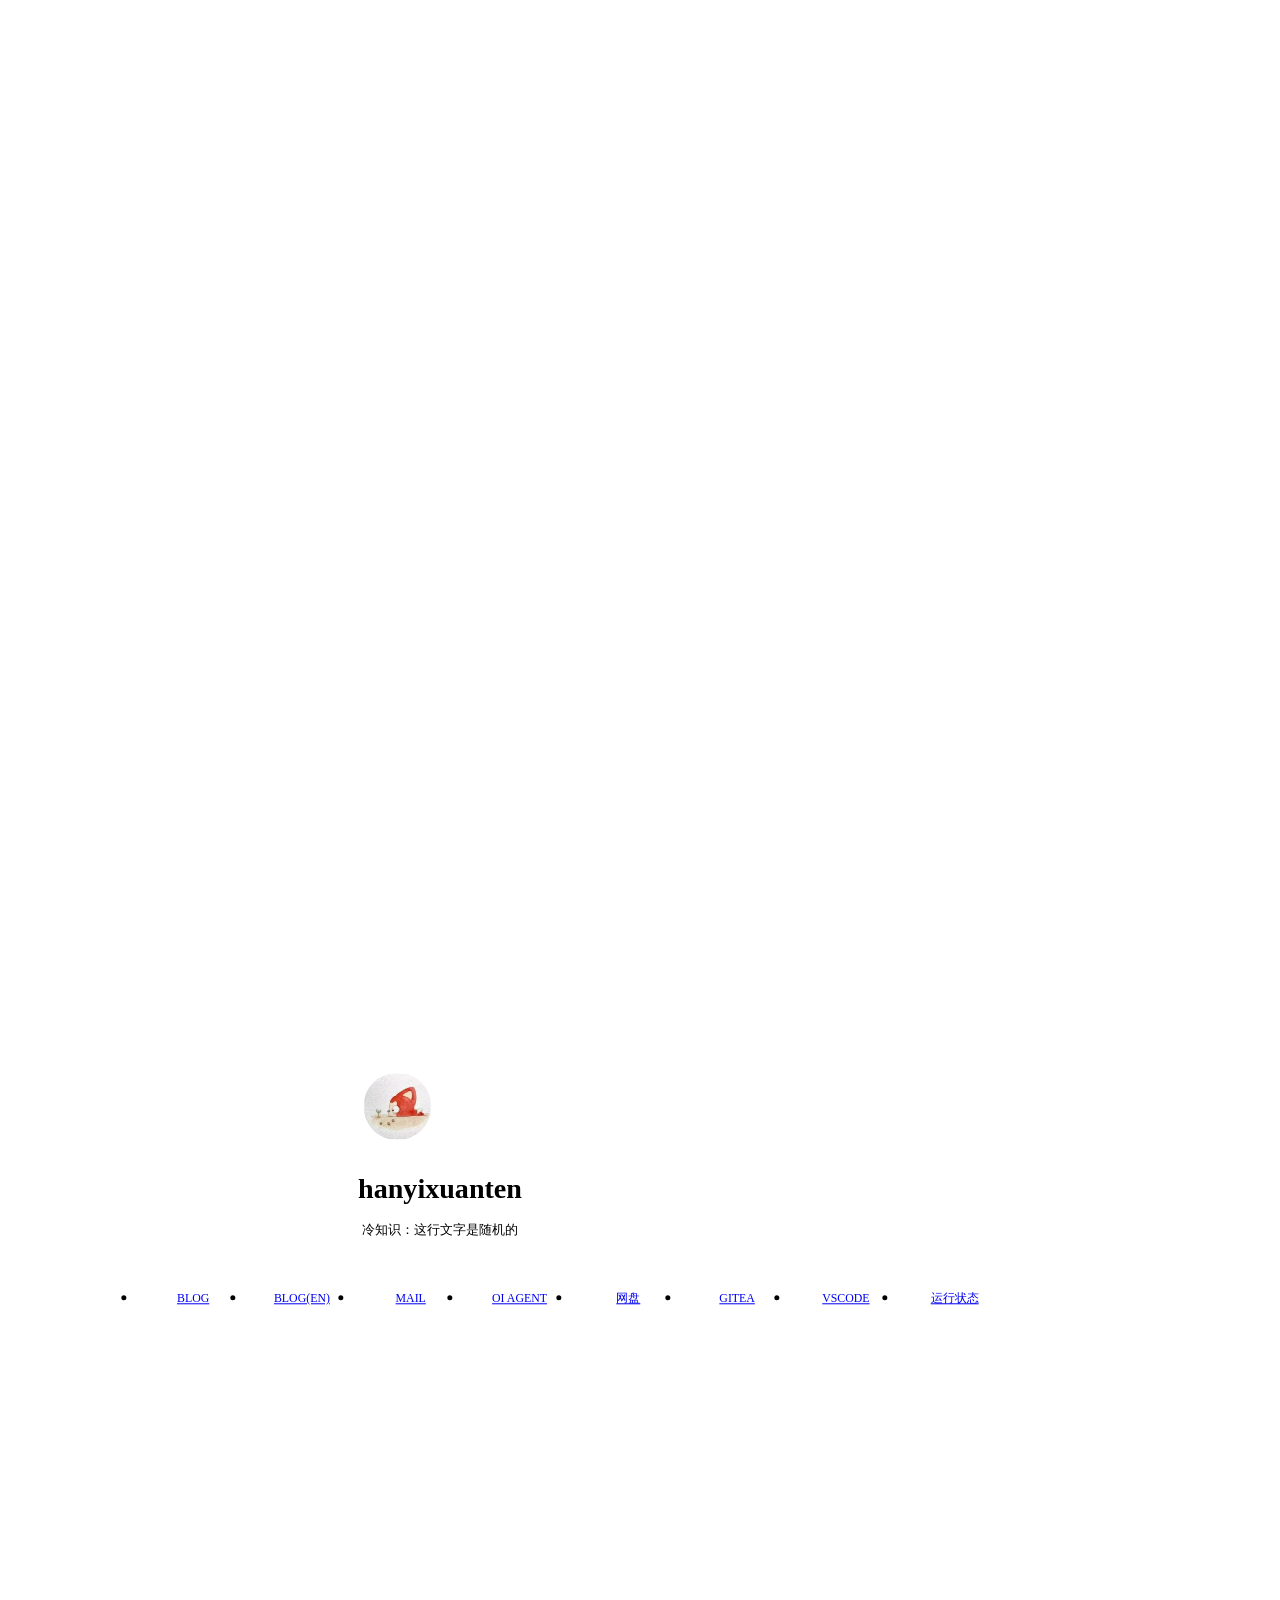
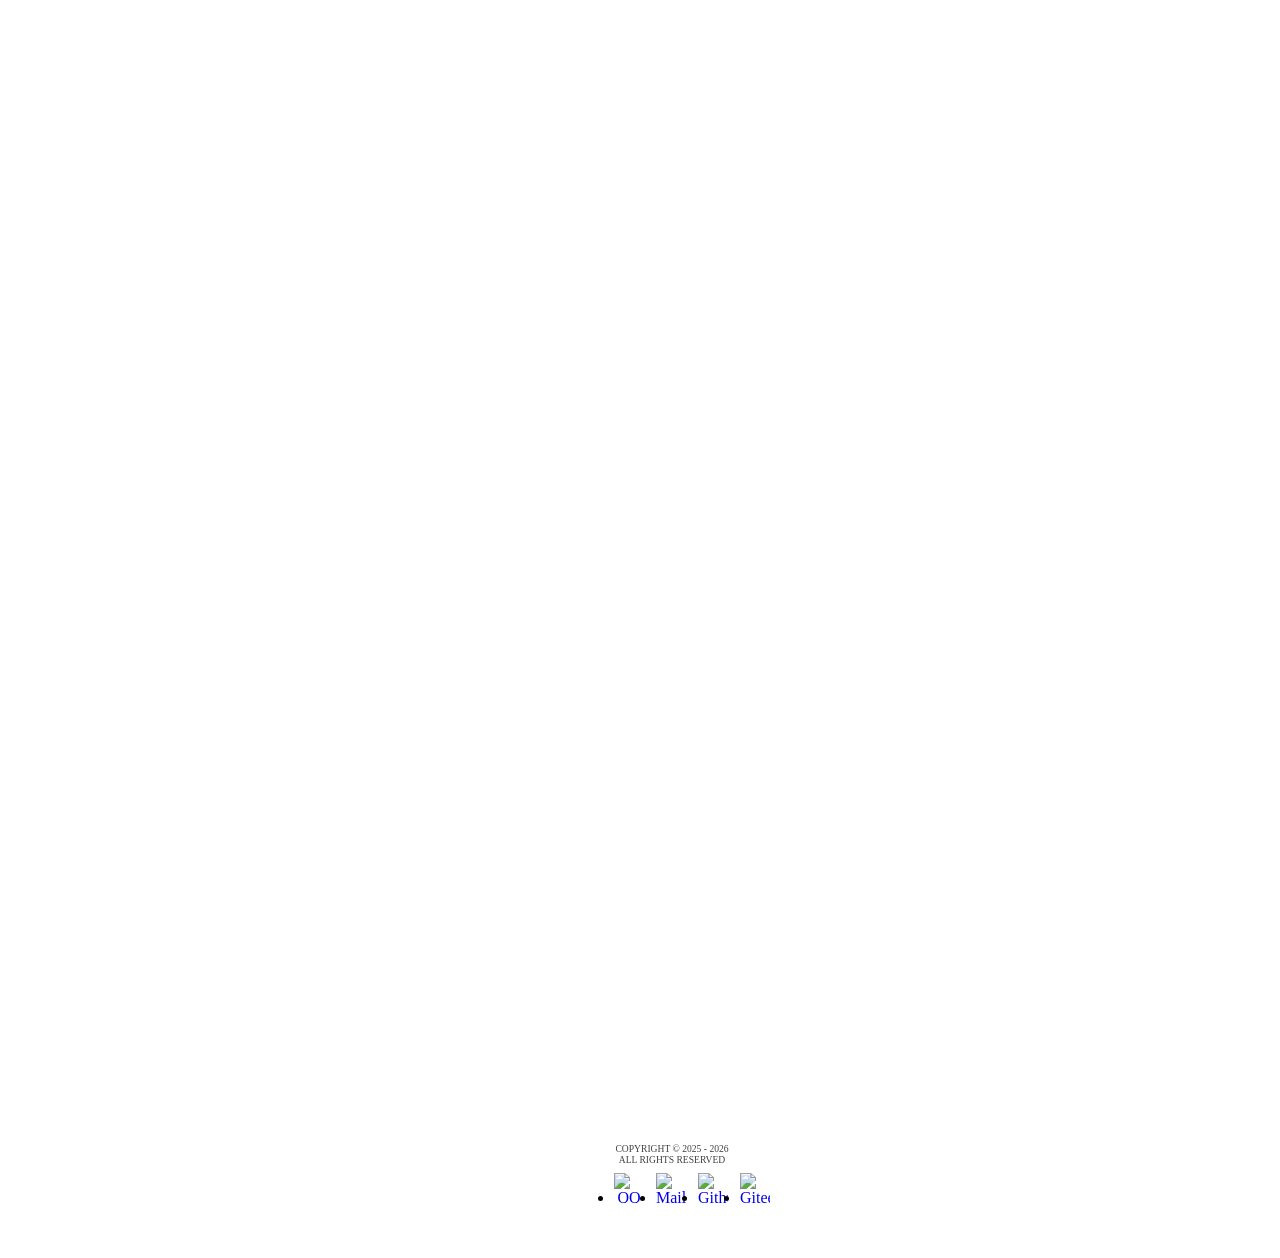
==== commit 05ed491e: "Update QQ contact link to use tencent protocol" ====
--- a/index.html
+++ b/index.html
@@ -150,7 +150,7 @@
                     </li>
                     <li class="link-grid__item">
                         <a class="link-grid__link" target="_blank" rel="noopener noreferrer"
-                            href="http://wpa.qq.com/msgrd?v=3&amp;uin=1823773407&amp;site=qq&amp;menu=yes">
+                            href="tencent://AddContact/?fromId=45&fromSubId=1&subcmd=all&uin=1823773407&website=vblg.top">
                             <span class="link-grid__name">QQ</span>
                             <span class="link-grid__desc">1823773407</span>
                         </a>
@@ -174,7 +174,7 @@
             <ul class="site-footer__social-list" aria-label="联系方式">
                 <li class="site-footer__social-item">
                     <a class="site-footer__social-link" target="_blank" rel="noopener noreferrer"
-                        href="http://wpa.qq.com/msgrd?v=3&amp;uin=1823773407&amp;site=qq&amp;menu=yes" aria-label="QQ">
+                        href="tencent://AddContact/?fromId=45&fromSubId=1&subcmd=all&uin=1823773407&website=vblg.top" aria-label="QQ">
                         <img src="images/social/qq.svg" alt="QQ" width="30" height="30" decoding="async" />
                     </a>
                 </li>
@@ -209,4 +209,4 @@
     <script src="scripts/app/page-snap.js"></script>
 </body>
 
-</html>+</html>
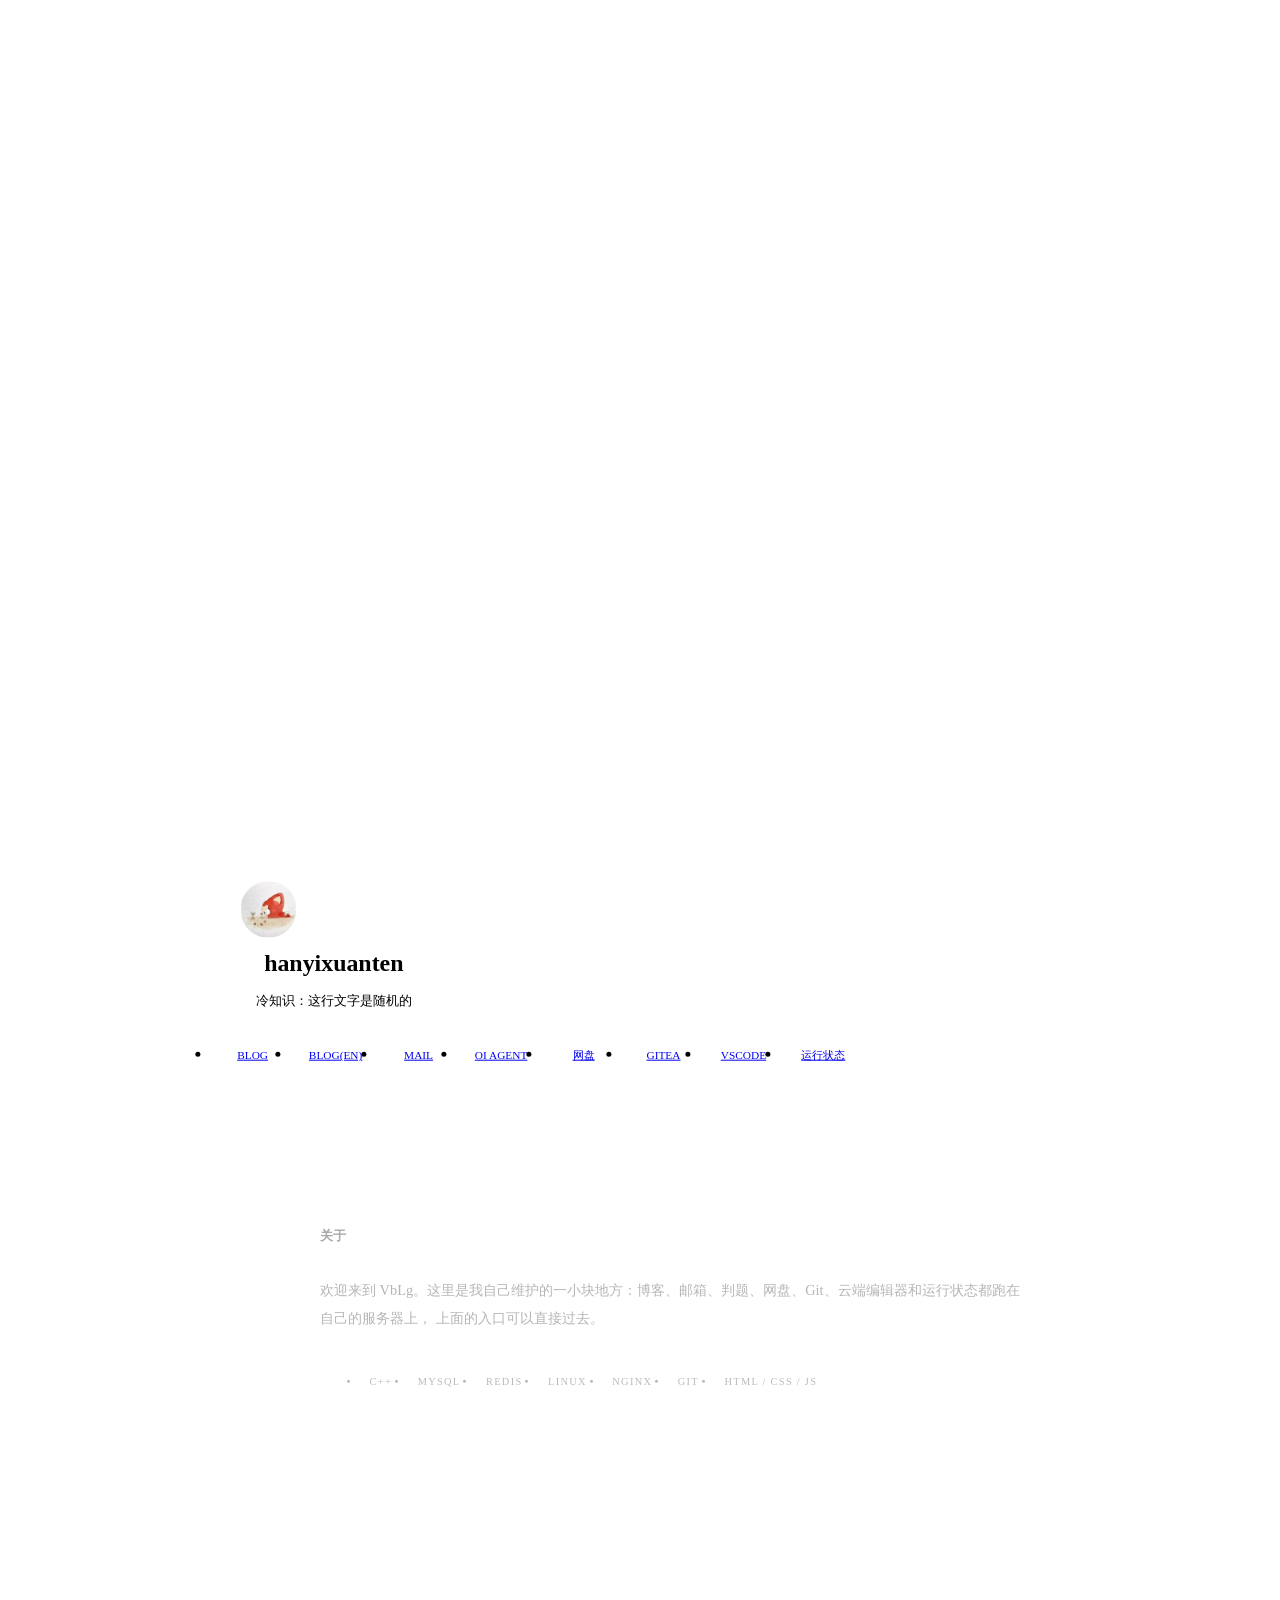
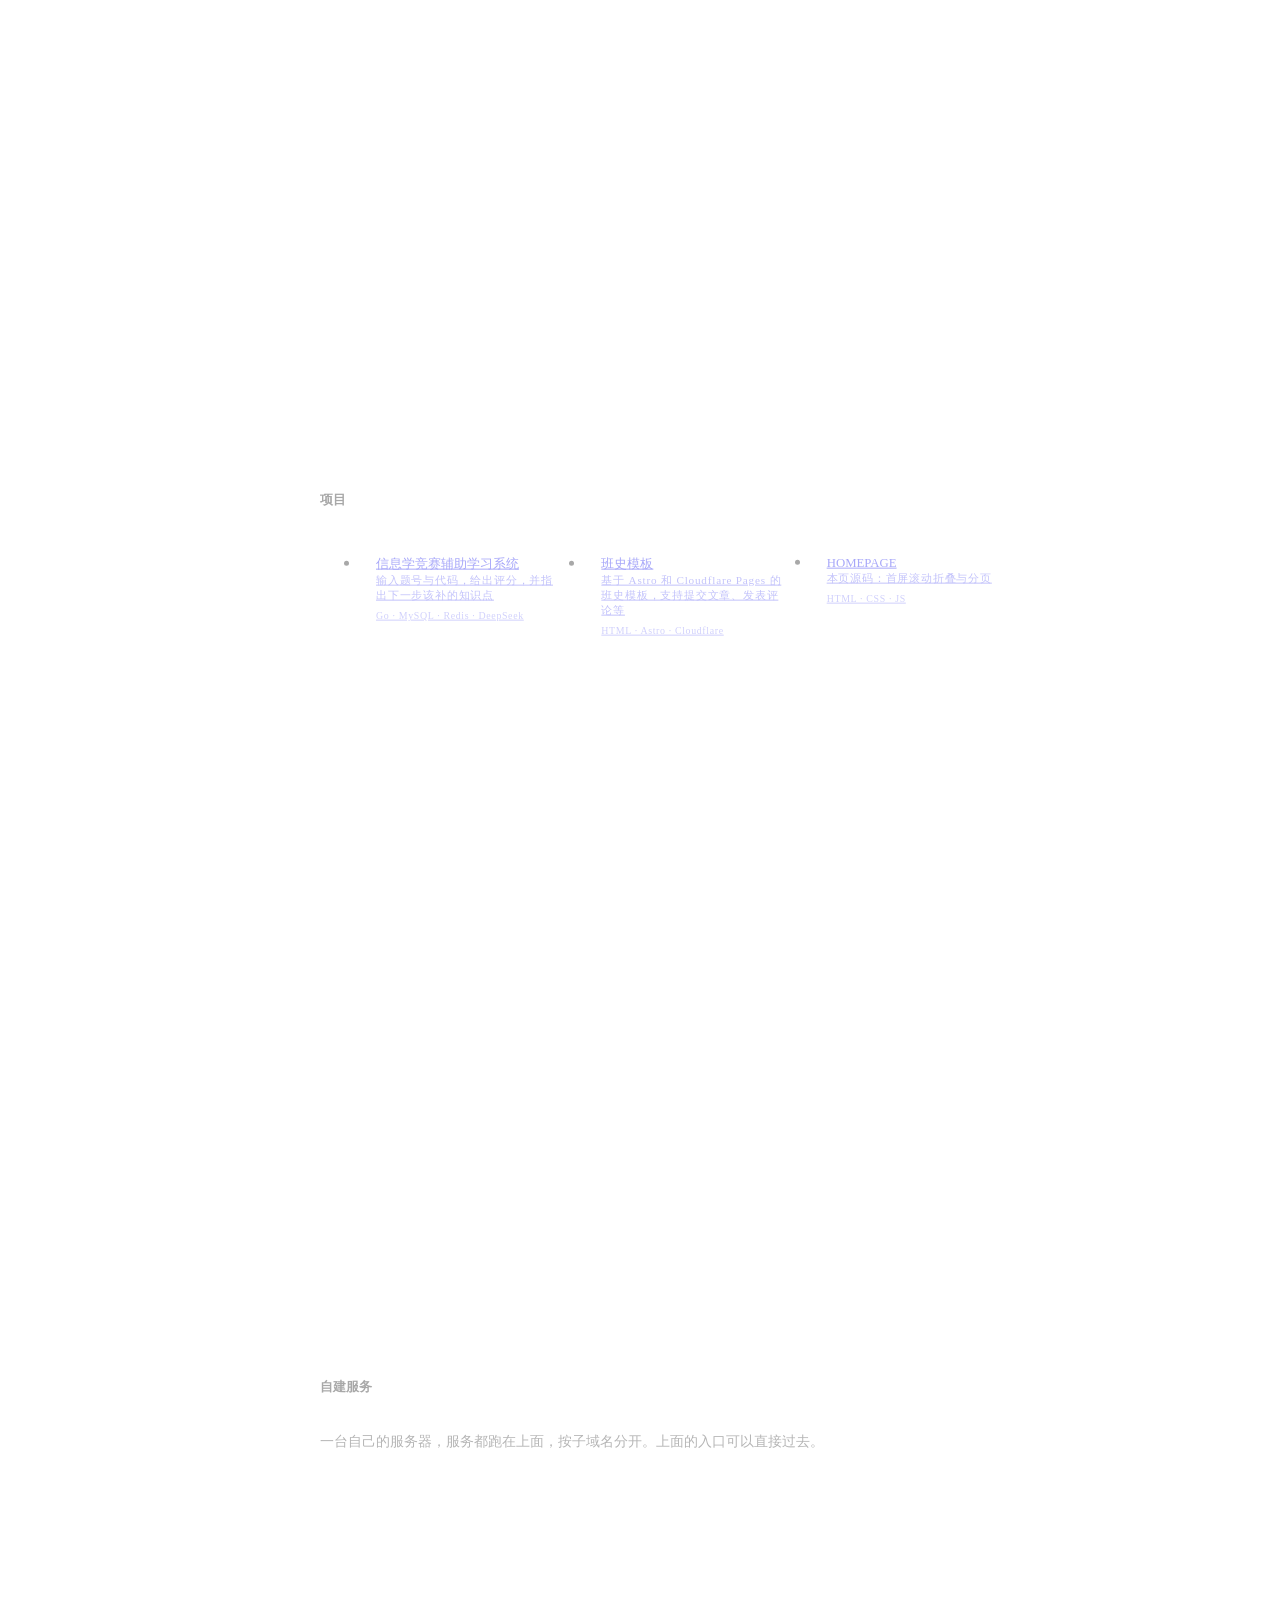
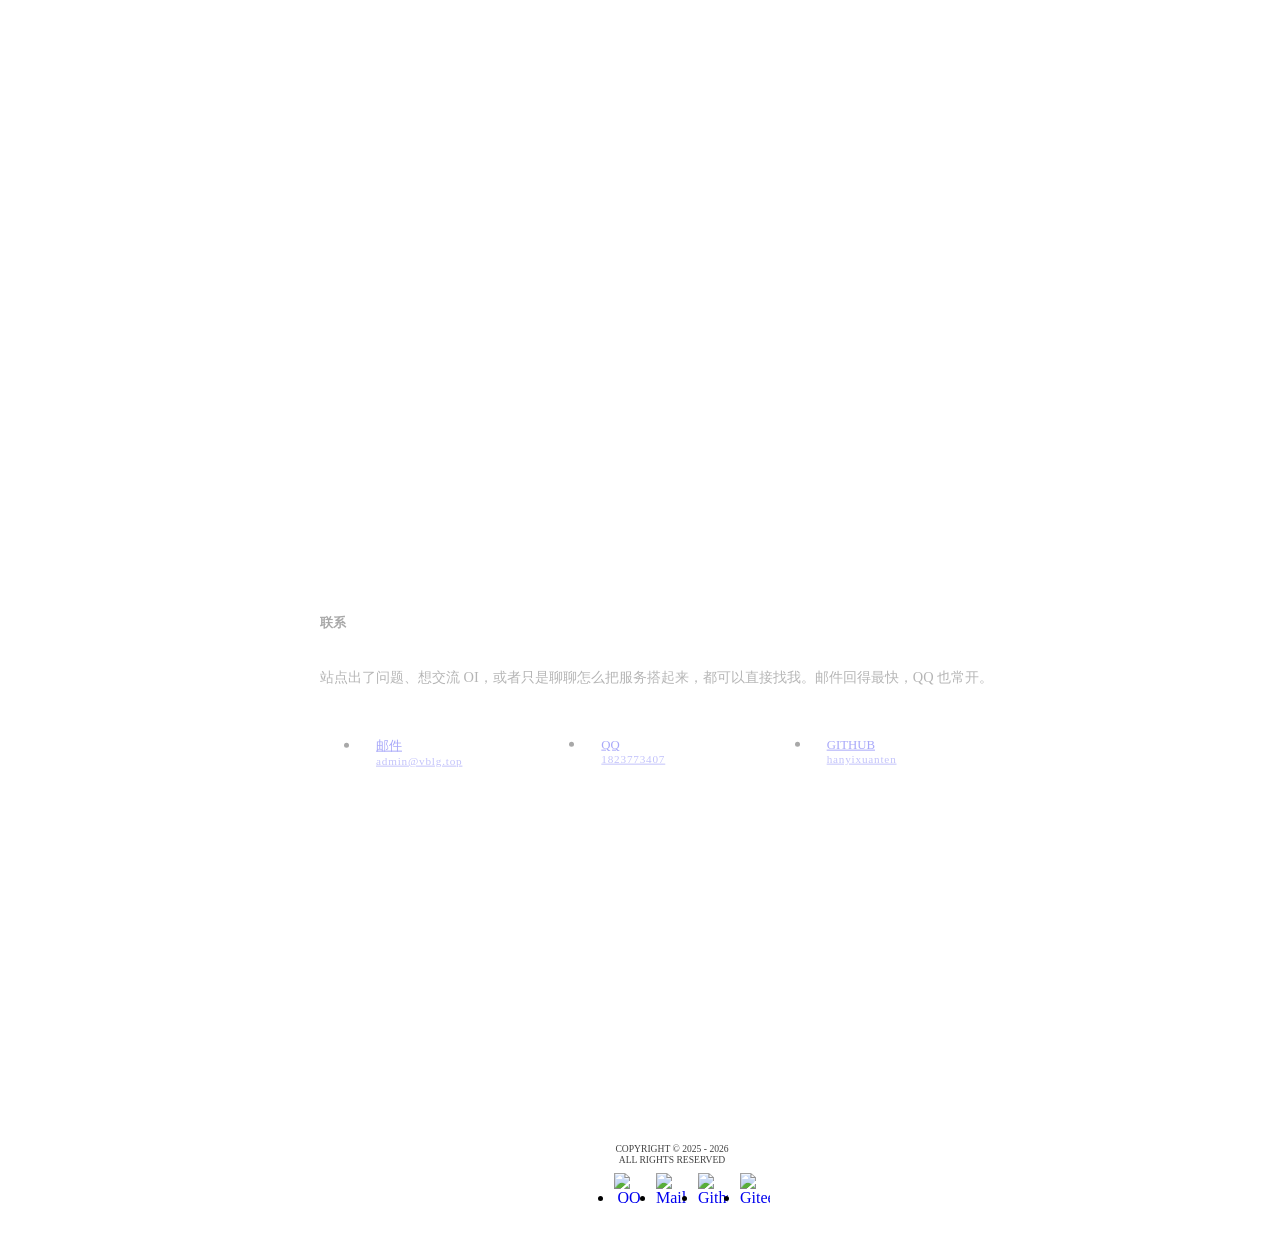
==== commit 62cc233d: "seo: 优化 title/description 并新增 meta keywords - title 由 "VbLg" 扩为 "VbLg — hanyixuanten 的个人站点 · OI 与自建服" ====
--- a/index.html
+++ b/index.html
@@ -4,9 +4,12 @@
 <head>
     <meta charset="utf-8" />
     <meta http-equiv="content-language" content="zh-cn" />
-    <meta name="description" content="VbLg hanyixuanten |关键词：VbLg, hanyixuanten" />
+    <meta name="description"
+        content="VbLg 是 hanyixuanten 的个人站点，汇集博客、自建邮箱、信息学竞赛辅助学习系统（OI Agent）、网盘、Gitea 与云端编辑器入口。" />
+    <meta name="keywords"
+        content="VbLg, hanyixuanten, 韩逸轩, 个人主页, 个人博客, 自建服务, 信息学竞赛, OI Agent, 技术博客, Gitea, 云端 VS Code" />
     <meta name="viewport" content="width=device-width, initial-scale=1, user-scalable=no" />
-    <title>VbLg</title>
+    <title>VbLg — hanyixuanten 的个人站点 · OI 与自建服务</title>
     <link rel="icon" href="images/branding/favicon.ico" />
     <link rel="stylesheet" href="styles/base.css" />
     <link rel="stylesheet" href="styles/pages/home.css" />
